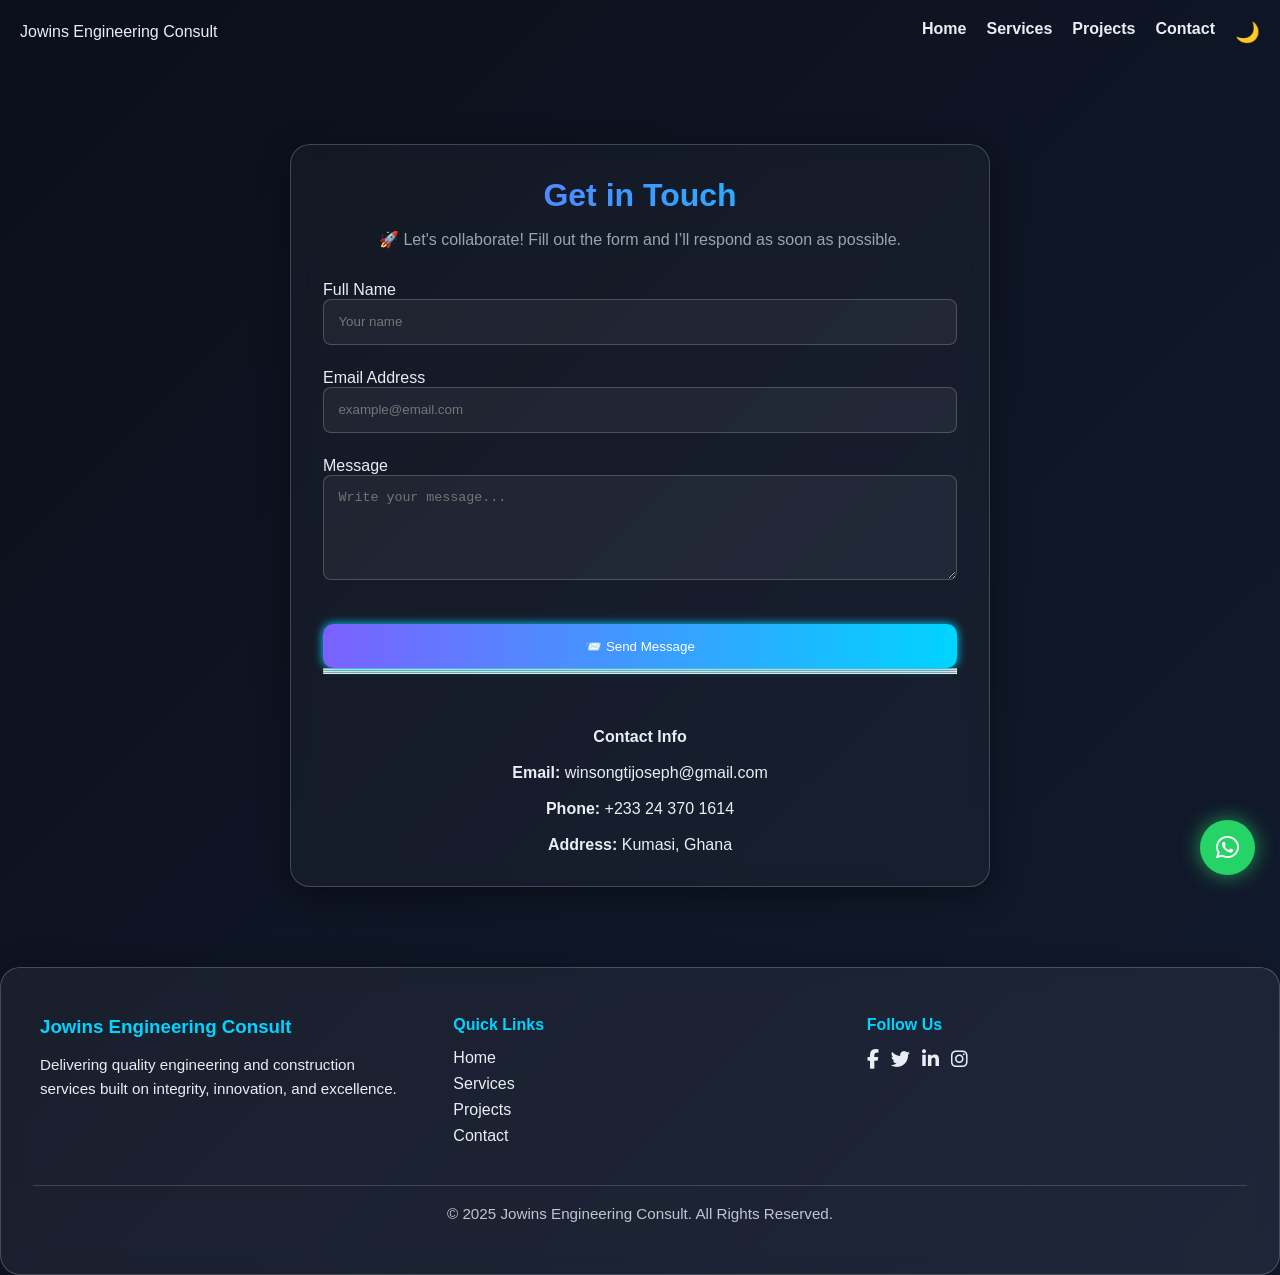
==== contact.html @ 6616478f "Initial commit - Jowins Engineering Consult site" ====
<!DOCTYPE html>
<html lang="en">
<head>
  <meta charset="UTF-8" />
  <meta name="viewport" content="width=device-width, initial-scale=1.0" />
  <title>Contact Us - Jowins Engineering Consult</title>
  <link rel="stylesheet" href="style.css" />
  <link
    rel="stylesheet"
    href="https://cdnjs.cloudflare.com/ajax/libs/font-awesome/6.6.0/css/all.min.css"
  />
</head>
<body>
  <!-- HEADER -->
  <header>
    <nav class="navbar">
      <div class="logo">Jowins Engineering Consult</div>
      <ul class="nav-links">
        <li><a href="index.html">Home</a></li>
        <li><a href="services.html">Services</a></li>
        <li><a href="projects.html">Projects</a></li>
        <li><a href="contact.html" class="active">Contact</a></li>
        <li><button id="theme-toggle">🌙</button></li>
      </ul>
      <div class="hamburger">&#9776;</div>
    </nav>
  </header>

  <!-- MAIN CONTENT -->
  <main class="container contact-page" data-aos="fade-up">
    <section class="contact-section glass" data-aos="zoom-in">
      <h1 class="accent">Get in Touch</h1>
      <p class="lead">
        🚀 Let's collaborate! Fill out the form and I’ll respond as soon as possible.
      </p>

      <form id="contact-form" class="contact-form">
        <div class="form-group">
          <label for="name">Full Name</label>
          <input id="name" name="from_name" placeholder="Your name" required />
        </div>

        <div class="form-group">
          <label for="email">Email Address</label>
          <input id="email" name="from_email" type="email" placeholder="example@email.com" required />
        </div>

        <div class="form-group">
          <label for="message">Message</label>
          <textarea id="message" name="message" rows="5" placeholder="Write your message..." required></textarea>
        </div>

        <button class="btn glow" type="submit">📨 Send Message</button>
      </form>



      <hr><hr><hr>
      <br><br><br>
      <div class="contact-info">
        <h4>Contact Info</h4>
        <br>
        <p><strong>Email:</strong> winsongtijoseph@gmail.com</p>
        <br>
        <p><strong>Phone:</strong> +233 24 370 1614</p>
        <br>
        <p><strong>Address:</strong> Kumasi, Ghana</p>
      </div>
    </section>
  </main>

  <!-- Floating WhatsApp Button -->
  <a href="https://wa.me/233555123456?text=Hello%20Jowins%20Engineering%20Consult!%20I%27d%20like%20to%20know%20more%20about%20your%20services."
     class="whatsapp-float" target="_blank" rel="noopener noreferrer" aria-label="Chat on WhatsApp">
    <i class="fab fa-whatsapp"></i>
  </a>

  <button id="scrollTopBtn">↑</button>

  <!-- FOOTER -->
  <footer class="footer glass">
    <div class="footer-container">
      <div class="footer-col">
        <h3>Jowins Engineering Consult</h3>
        <p>Delivering quality engineering and construction services built on integrity, innovation, and excellence.</p>
      </div>

      <div class="footer-col">
        <h4>Quick Links</h4>
        <ul>
          <li><a href="index.html">Home</a></li>
          <li><a href="services.html">Services</a></li>
          <li><a href="projects.html">Projects</a></li>
          <li><a href="contact.html">Contact</a></li>
        </ul>
      </div>

      <div class="footer-col">
        <h4>Follow Us</h4>
        <div class="social-icons">
          <a href="#"><i class="fab fa-facebook-f"></i></a>
          <a href="#"><i class="fab fa-twitter"></i></a>
          <a href="#"><i class="fab fa-linkedin-in"></i></a>
          <a href="#"><i class="fab fa-instagram"></i></a>
        </div>
      </div>
    </div>
    <div class="footer-bottom">
      <p>© 2025 Jowins Engineering Consult. All Rights Reserved.</p>
    </div>
  </footer>

  <script src="script.js"></script>
</body>
</html>
---- style.css ----
/* ========================
   Global Styles + Variables
======================== */
:root {
  --bg: #f2f2f2;
  --text: #1a1a1a;
  --accent: #ffb300;
  --glass-bg: rgba(255, 255, 255, 0.15);
  --glass-border: rgba(255, 255, 255, 0.3);
}

body.dark {
  --bg: #0d1117;
  --text: #f2f2f2;
  --glass-bg: rgba(255, 255, 255, 0.08);
  --glass-border: rgba(255, 255, 255, 0.15);
}

* {
  margin: 0;
  padding: 0;
  box-sizing: border-box;
}

body {
  font-family: "Poppins", sans-serif;
  background: var(--bg);
  color: var(--text);
  transition: background 0.6s ease, color 0.6s ease;
  overflow-x: hidden;
}

/* ========================
   Glassmorphism Utility
======================== */
.glass {
  -webkit-backdrop-filter: blur(12px);
  backdrop-filter: blur(12px);
  background: var(--glass-bg);
  border: 1px solid var(--glass-border);
  border-radius: 16px;
  box-shadow: 0 4px 20px rgba(0, 0, 0, 0.15);
}

/* ========================
   Navbar
======================== */
.navbar {
  display: flex;
  justify-content: space-between;
  align-items: center;
  padding: 20px;
  position: sticky;
  top: 0;
  z-index: 1000;
}

.nav-links {
  list-style: none;
  display: flex;
  gap: 20px;
}

.nav-links a {
  text-decoration: none;
  color: var(--text);
  font-weight: 600;
  transition: color 0.3s;
}

.nav-links a:hover,
.nav-links a.active {
  color: var(--accent);
}

.nav-links button {
  background: none;
  border: none;
  font-size: 20px;
  cursor: pointer;
  color: var(--text);
}

.hamburger {
  display: none;
  font-size: 28px;
  cursor: pointer;
}

/* ========================
   Hero Section
======================== */
.hero {
  height: 90vh;
  display: flex;
  flex-direction: column;
  justify-content: center;
  align-items: center;
  text-align: center;
  background: url("images/project1.jpg") center/cover no-repeat;
  color: #fff;
  animation: fade-bg 8s infinite alternate ease-in-out;
}

@keyframes fade-bg {
  from { background-position: center top; }
  to { background-position: center bottom; }
}

.btn {
  margin-top: 20px;
  padding: 12px 25px;
  background: var(--accent);
  color: #fff;
  border: none;
  border-radius: 25px;
  cursor: pointer;
  transition: transform 0.3s;
}

.btn:hover {
  transform: scale(1.1);
}

/* ========================
   Flex Section
======================== */
.flex-container {
  display: flex;
  flex-wrap: wrap;
  justify-content: center;
  padding: 60px 20px;
  gap: 20px;
}

.flex-item {
  flex: 1 1 300px;
  padding: 30px;
  text-align: center;
  transition: transform 0.4s ease;
}

.flex-item:hover {
  transform: translateY(-8px);
}

/* ========================
   Scroll Button
======================== */
#scrollTopBtn {
  position: fixed;
  bottom: 25px;
  right: 25px;
  background: var(--accent);
  color: white;
  border: none;
  border-radius: 50%;
  padding: 14px;
  font-size: 20px;
  cursor: pointer;
  display: none;
  box-shadow: 0 0 15px rgba(255, 179, 0, 0.6);
  transition: opacity 0.3s;
}

/* ========================
   Animations
======================== */
.fade-in {
  opacity: 0;
  transform: translateY(20px);
  animation: fadeInUp 1.5s forwards;
}
.delay-1 { animation-delay: 0.4s; }
.delay-2 { animation-delay: 0.8s; }

@keyframes fadeInUp {
  to { opacity: 1; transform: translateY(0); }
}

/* Scroll Reveal */
.reveal {
  opacity: 0;
  transform: translateY(60px);
  transition: all 1s ease;
}

.reveal.active {
  opacity: 1;
  transform: translateY(0);
}

/* ========================
   Responsive
======================== */
@media (max-width: 768px) {
  .nav-links {
    display: none;
    position: absolute;
    top: 70px;
    right: 0;
    flex-direction: column;
    width: 200px;
    background: var(--glass-bg);
    border-radius: 10px;
    text-align: center;
    padding: 20px;
  }

  .nav-links.active {
    display: flex;
  }

  .hamburger {
    display: block;
  }
}
/* ========================
   Footer Section
======================== */
.footer {
  padding: 60px 20px 20px;
  color: var(--text);
  margin-top: 60px;
}

.footer-container {
  display: flex;
  flex-wrap: wrap;
  justify-content: space-between;
  gap: 40px;
  max-width: 1200px;
  margin: auto;
}

.footer-col {
  flex: 1 1 220px;
}

.footer h3, .footer h4 {
  color: var(--accent);
  margin-bottom: 15px;
}

.footer p {
  font-size: 0.95rem;
  line-height: 1.6;
}

.footer ul {
  list-style: none;
  padding: 0;
}

.footer ul li {
  margin: 8px 0;
}

.footer ul li a {
  color: var(--text);
  text-decoration: none;
  transition: color 0.3s;
}

.footer ul li a:hover {
  color: var(--accent);
}

/* Social Icons */
.social-icons {
  display: flex;
  gap: 12px;
  margin-top: 10px;
}

.social-icons a {
  color: var(--text);
  font-size: 1.2rem;
  transition: all 0.3s ease;
}

.social-icons a:hover {
  color: var(--accent);
  transform: scale(1.2);
  text-shadow: 0 0 8px var(--accent);
}

/* Footer Bottom */
.footer-bottom {
  text-align: center;
  padding-top: 20px;
  border-top: 1px solid var(--glass-border);
  margin-top: 40px;
  font-size: 0.9rem;
  opacity: 0.8;
}

/* Responsive Footer */
@media (max-width: 768px) {
  .footer-container {
    flex-direction: column;
    text-align: center;
  }

  .social-icons {
    justify-content: center;
  }
}
/* ========================
   Floating WhatsApp Button
======================== */
.whatsapp-float {
  position: fixed;
  bottom: 90px;
  right: 25px;
  background: #25d366;
  color: white;
  font-size: 28px;
  width: 55px;
  height: 55px;
  border-radius: 50%;
  display: flex;
  align-items: center;
  justify-content: center;
  text-decoration: none;
  box-shadow: 0 0 20px rgba(37, 211, 102, 0.7);
  transition: transform 0.3s ease, box-shadow 0.3s ease;
  z-index: 999;
}

.whatsapp-float:hover {
  transform: scale(1.15);
  box-shadow: 0 0 25px rgba(37, 211, 102, 1);
}
.hero {
  height: 100vh;
  background: url('images/hero.jpg') center/cover no-repeat;
  display: flex;
  justify-content: center;
  align-items: center;
  text-align: center;
  position: relative;
  color: white;
}

.hero::after {
  content: "";
  position: absolute;
  top: 0;
  left: 0;
  width: 100%;
  height: 100%;
  background: rgba(0, 0, 0, 0.55);
  z-index: 1;
}

.hero-content {
  position: relative;
  z-index: 2;
  max-width: 700px;
}

.hero h1 {
  font-size: 2.8rem;
  margin-bottom: 15px;
}

.hero p {
  font-size: 1.2rem;
  margin-bottom: 25px;
}

.btn {
  background: var(--accent);
  color: #fff;
  padding: 12px 25px;
  border-radius: 30px;
  text-decoration: none;
  transition: all 0.3s ease;
}

.btn:hover {
  background: #fff;
  color: var(--accent);
  box-shadow: 0 0 10px var(--accent);
}

/* =========================
   Parallax Scroll Animation
========================= */

.parallax {
  position: relative;
  background-attachment: fixed;
  background-position: center;
  background-repeat: no-repeat;
  background-size: cover;
  min-height: 70vh;
  display: flex;
  justify-content: center;
  align-items: center;
  text-align: center;
  color: white;
  overflow: hidden;
}

.parallax::after {
  content: "";
  position: absolute;
  top: 0; left: 0;
  width: 100%; height: 100%;
  background: rgba(0, 0, 0, 0.55);
  z-index: 1;
}

.parallax h2, .parallax p {
  position: relative;
  z-index: 2;
  max-width: 700px;
  padding: 20px;
}

.parallax h2 {
  font-size: 2.5rem;
  margin-bottom: 10px;
  color: var(--accent);
}

.parallax p {
  font-size: 1.1rem;
  line-height: 1.6;
}

/* Responsive Parallax */
@media (max-width: 768px) {
  .parallax {
    background-attachment: scroll;
  }
}
/* ========================
   Animated Stats Section
======================== */
.stats {
  display: flex;
  justify-content: center;
  flex-wrap: wrap;
  gap: 50px;
  padding: 80px 20px;
  text-align: center;
  background: var(--glass);
  -webkit-backdrop-filter: blur(12px);
  backdrop-filter: blur(12px);
  border-top: 1px solid var(--glass-border);
}

.stat {
  flex: 1 1 200px;
}

.count {
  font-size: 3rem;
  color: var(--accent);
  margin-bottom: 10px;
}
html {
  transition: background-color 0.6s ease, color 0.6s ease;
}

.navbar, .footer, .project-card, .hero, .stats {
  transition: background-color 0.6s ease, box-shadow 0.6s ease, color 0.6s ease;
}
.hero-video {
  position: relative;
  height: 100vh;
  overflow: hidden;
  display: flex;
  justify-content: center;
  align-items: center;
}

.hero-bg {
  position: absolute;
  top: 0;
  left: 0;
  width: 100%;
  height: 100%;
  object-fit: cover;
  filter: brightness(0.5);
}

.hero-video .hero-content {
  position: relative;
  color: white;
  text-align: center;
  z-index: 2;
}

.quote-btn {
  position: fixed;
  bottom: 25px;
  left: 25px;
  background: var(--accent);
  color: white;
  padding: 12px 25px;
  border-radius: 30px;
  text-decoration: none;
  box-shadow: 0 0 15px rgba(255,255,255,0.2);
  transition: transform 0.3s ease;
  z-index: 999;
}
.quote-btn:hover {
  transform: scale(1.1);
  box-shadow: 0 0 25px var(--accent);
}
/* =========================
   Testimonials Section
========================= */
.testimonials {
  padding: 100px 20px;
  text-align: center;
  position: relative;
  overflow: hidden;
  background: var(--glass);
  -webkit-backdrop-filter: blur(10px);
  backdrop-filter: blur(10px);
}

.testimonials h2 {
  color: var(--accent);
  margin-bottom: 50px;
  font-size: 2.2rem;
}

.testimonial-slider {
  position: relative;
  width: 100%;
  max-width: 900px;
  margin: auto;
}

.testimonial-card {
  display: none;
  background: rgba(255, 255, 255, 0.05);
  border-radius: 20px;
  padding: 40px;
  box-shadow: 0 0 20px rgba(0,0,0,0.3);
  transition: all 0.6s ease-in-out;
  transform: translateY(30px);
  opacity: 0;
}

.testimonial-card.active {
  display: block;
  transform: translateY(0);
  opacity: 1;
}

.testimonial-card p {
  font-size: 1.1rem;
  line-height: 1.7;
  margin-bottom: 20px;
}

.testimonial-card h4 {
  color: var(--accent);
  margin-bottom: 10px;
}

.stars {
  color: gold;
  font-size: 1.3rem;
}

/* Fade animation */
@keyframes fadeInUp {
  from { opacity: 0; transform: translateY(30px); }
  to { opacity: 1; transform: translateY(0); }
}

.testimonial-card.active {
  animation: fadeInUp 0.8s ease forwards;
}

/* Responsive */
@media (max-width: 768px) {
  .testimonial-card {
    padding: 25px;
  }
}
.testimonials::before {
  content: "";
  position: absolute;
  top: -100px;
  left: -100px;
  width: 250px;
  height: 250px;
  background: var(--accent);
  border-radius: 50%;
  filter: blur(100px);
  opacity: 0.15;
  animation: floatGlow 6s ease-in-out infinite alternate;
}

@keyframes floatGlow {
  0% { transform: translate(0,0); }
  100% { transform: translate(50px, 30px); }
}
/* =========================
   Gallery Page
========================= */
.page-banner {
  text-align: center;
  padding: 120px 20px 60px;
  background: url('images/service1.jpg') center/cover no-repeat;
  color: white;
  position: relative;
}

.page-banner::after {
  content: "";
  position: absolute;
  top: 0; left: 0; width: 100%; height: 100%;
  background: rgba(0,0,0,0.5);
  z-index: 1;
}

.page-banner h1, .page-banner p {
  position: relative;
  z-index: 2;
}

/* Filter Buttons */
.gallery-filters {
  text-align: center;
  padding: 20px;
}

.filter-btn {
  background: var(--glass);
  border: 1px solid var(--accent);
  color: var(--accent);
  padding: 8px 18px;
  margin: 5px;
  border-radius: 20px;
  cursor: pointer;
  transition: all 0.3s;
}

.filter-btn.active, .filter-btn:hover {
  background: var(--accent);
  color: #fff;
}

/* Gallery Grid */
.gallery-grid {
  display: grid;
  grid-template-columns: repeat(auto-fit, minmax(280px, 1fr));
  gap: 20px;
  padding: 40px;
}

.gallery-item {
  position: relative;
  overflow: hidden;
  border-radius: 20px;
  cursor: pointer;
  box-shadow: 0 0 15px rgba(0,0,0,0.2);
  transition: transform 0.3s ease;
}

.gallery-item:hover {
  transform: scale(1.05);
}

.gallery-item img {
  width: 100%;
  height: 100%;
  object-fit: cover;
}

/* Lightbox */
#lightbox {
  position: fixed;
  top: 0; left: 0;
  width: 100%;
  height: 100%;
  background: rgba(0,0,0,0.9);
  display: none;
  justify-content: center;
  align-items: center;
  z-index: 9999;
}

#lightbox img {
  max-width: 90%;
  max-height: 80%;
  border-radius: 10px;
  box-shadow: 0 0 20px rgba(255,255,255,0.3);
}

.close-lightbox {
  position: absolute;
  top: 20px;
  right: 40px;
  font-size: 2rem;
  color: white;
  cursor: pointer;
}
.hero-section {
  position: relative;
  height: 100vh;
  overflow: hidden;
  display: flex;
  justify-content: center;
  align-items: center;
  color: white;
  text-align: center;
}

.background-video {
  position: absolute;
  top: 0;
  left: 0;
  width: 100%;
  height: 100%;
  object-fit: cover;
  z-index: -1;
  filter: brightness(60%);
}

.hero-content {
  z-index: 2;
  animation: fadeInUp 2s ease-in-out;
}

@keyframes fadeInUp {
  from { opacity: 0; transform: translateY(40px); }
  to { opacity: 1; transform: translateY(0); }
}
#about-video {
  text-align: center;
  padding: 50px 20px;
}

.responsive-video {
  width: 90%;
  max-width: 800px;
  border-radius: 20px;
  box-shadow: 0 5px 20px rgba(0,0,0,0.3);
}
/* Video Section Styling */
#about-video {
  position: relative;
  width: 100%;
  padding: 100px 20px;
  text-align: center;
  color: #fff;
  background: linear-gradient(to bottom right, rgba(10, 10, 10, 0.9), rgba(40, 40, 40, 0.9)),
              url("images/construction-bg.jpg") center/cover no-repeat;
  overflow: hidden;
}

#about-video .video-overlay {
  position: absolute;
  top: 0;
  left: 0;
  width: 100%;
  height: 100%;
  background: radial-gradient(rgba(255, 215, 0, 0.15), rgba(0, 0, 0, 0.85));
  z-index: 1;
}

#about-video .video-content {
  position: relative;
  z-index: 2;
  max-width: 900px;
  margin: 0 auto;
}

#about-video h2 {
  font-size: 2.5rem;
  margin-bottom: 15px;
  font-weight: 700;
  letter-spacing: 1px;
  text-transform: uppercase;
}

#about-video p {
  font-size: 1.2rem;
  margin-bottom: 30px;
  color: #ddd;
}

.responsive-video {
  width: 100%;
  max-width: 800px;
  border-radius: 20px;
  box-shadow: 0 5px 25px rgba(255, 215, 0, 0.4);
  border: 2px solid rgba(255, 215, 0, 0.6);
  transition: transform 0.3s ease, box-shadow 0.3s ease;
}

.responsive-video:hover {
  transform: scale(1.02);
  box-shadow: 0 8px 40px rgba(255, 215, 0, 0.6);
}

/* Responsive adjustments */
@media (max-width: 768px) {
  #about-video h2 {
    font-size: 1.8rem;
  }
  #about-video p {
    font-size: 1rem;
  }
}
/* Fade-in Animation */
.fade-section {
  opacity: 0;
  transform: translateY(60px);
  transition: opacity 1.2s ease-out, transform 1.2s ease-out;
}

.fade-section.visible {
  opacity: 1;
  transform: translateY(0);
}
/* --- Video Section Styling --- */
#about-video {
  position: relative;
  width: 100%;
  padding: 120px 20px;
  text-align: center;
  color: #fff;
  overflow: hidden;
}

#about-video .video-overlay {
  position: absolute;
  top: 0;
  left: 0;
  width: 100%;
  height: 100%;
  background: radial-gradient(rgba(255, 215, 0, 0.15), rgba(0, 0, 0, 0.85));
  z-index: 1;
}

#about-video .video-content {
  position: relative;
  z-index: 2;
  max-width: 900px;
  margin: 0 auto;
}

#about-video h2 {
  font-size: 2.5rem;
  margin-bottom: 15px;
  font-weight: 700;
  letter-spacing: 1px;
  text-transform: uppercase;
}

#about-video p {
  font-size: 1.2rem;
  margin-bottom: 30px;
  color: #ddd;
}

.responsive-video {
  width: 100%;
  max-width: 800px;
  border-radius: 20px;
  box-shadow: 0 5px 25px rgba(255, 215, 0, 0.4);
  border: 2px solid rgba(255, 215, 0, 0.6);
  transition: transform 0.3s ease, box-shadow 0.3s ease;
}

.responsive-video:hover {
  transform: scale(1.02);
  box-shadow: 0 8px 40px rgba(255, 215, 0, 0.6);
}

/* --- Parallax Background --- */
.parallax-bg {
  background: linear-gradient(to bottom right, rgba(10, 10, 10, 0.85), rgba(40, 40, 40, 0.85)),
              url("images/construction-bg.jpg") center/cover no-repeat fixed;
  background-attachment: fixed;
  background-position: center;
  background-size: cover;
  will-change: background-position;
}

/* --- Fade Animation --- */
.fade-section {
  opacity: 0;
  transform: translateY(60px);
  transition: opacity 1.2s ease-out, transform 1.2s ease-out;
}

.fade-section.visible {
  opacity: 1;
  transform: translateY(0);
}

/* --- Responsive --- */
@media (max-width: 768px) {
  #about-video h2 {
    font-size: 1.8rem;
  }
  #about-video p {
    font-size: 1rem;
  }
  .parallax-bg {
    background-attachment: scroll; /* smoother on mobile */
  }
}
/* --- Video Section Base --- */
#about-video {
  position: relative;
  width: 100%;
  padding: 120px 20px;
  text-align: center;
  color: #fff;
  overflow: hidden;
}

#about-video .video-overlay {
  position: absolute;
  top: 0;
  left: 0;
  width: 100%;
  height: 100%;
  background: radial-gradient(rgba(255, 215, 0, 0.1), rgba(0, 0, 0, 0.9));
  z-index: 1;
}

#about-video .video-content {
  position: relative;
  z-index: 2;
  max-width: 900px;
  margin: 0 auto;
}

#about-video h2 {
  font-size: 2.5rem;
  margin-bottom: 15px;
  font-weight: 700;
  text-transform: uppercase;
}

#about-video p {
  font-size: 1.2rem;
  margin-bottom: 30px;
  color: #ddd;
}

/* --- Parallax Background --- */
.parallax-bg {
  background: linear-gradient(to bottom right, rgba(10, 10, 10, 0.85), rgba(40, 40, 40, 0.85)),
              url("images/construction-bg.jpg") center/cover no-repeat fixed;
  background-attachment: fixed;
  background-position: center;
  background-size: cover;
  will-change: background-position;
}

/* --- Video Player Styles --- */
.video-wrapper {
  position: relative;
  display: inline-block;
  width: 100%;
  max-width: 800px;
  border-radius: 20px;
  overflow: hidden;
  box-shadow: 0 5px 25px rgba(255, 215, 0, 0.3);
  border: 2px solid rgba(255, 215, 0, 0.6);
}

#projectVideo {
  width: 100%;
  height: auto;
  border-radius: 20px;
  display: block;
  transition: filter 0.3s ease;
}

.video-wrapper:hover #projectVideo {
  filter: brightness(1.1);
}

/* --- Play/Pause Button --- */
.video-btn {
  position: absolute;
  bottom: 20px;
  right: 20px;
  background: rgba(0,0,0,0.6);
  color: gold;
  border: 2px solid gold;
  border-radius: 50%;
  font-size: 1.5rem;
  width: 55px;
  height: 55px;
  cursor: pointer;
  transition: all 0.3s ease;
  z-index: 3;
}

.video-btn:hover {
  background: gold;
  color: black;
  transform: scale(1.1);
}

/* --- Fade Animation --- */
.fade-section {
  opacity: 0;
  transform: translateY(60px);
  transition: opacity 1.2s ease-out, transform 1.2s ease-out;
}

.fade-section.visible {
  opacity: 1;
  transform: translateY(0);
}

/* --- Responsive --- */
@media (max-width: 768px) {
  #about-video h2 {
    font-size: 1.8rem;
  }
  #about-video p {
    font-size: 1rem;
  }
  .parallax-bg {
    background-attachment: scroll;
  }
  .video-btn {
    bottom: 15px;
    right: 15px;
    width: 45px;
    height: 45px;
    font-size: 1.2rem;
  }
}
/* ===== Projects Section ===== */
.projects-section {
  padding: 100px 40px;
  background: linear-gradient(to bottom right, rgba(10, 10, 10, 0.9), rgba(40, 40, 40, 0.9));
  color: #fff;
  text-align: center;
  overflow: hidden;
}

.section-title {
  font-size: 2.5rem;
  text-transform: uppercase;
  font-weight: 700;
  margin-bottom: 15px;
  color: gold;
}

.section-subtitle {
  font-size: 1.2rem;
  color: #ddd;
  margin-bottom: 60px;
}

.projects-grid {
  display: grid;
  grid-template-columns: repeat(auto-fit, minmax(280px, 1fr));
  gap: 30px;
  justify-content: center;
}

.project-card {
  position: relative;
  height: 350px;
  background-size: cover;
  background-position: center;
  border-radius: 20px;
  box-shadow: 0 5px 25px rgba(255, 215, 0, 0.3);
  overflow: hidden;
  transition: transform 0.4s ease, box-shadow 0.4s ease;
  cursor: pointer;
}

.project-card::before {
  content: "";
  position: absolute;
  inset: 0;
  background: rgba(0, 0, 0, 0.6);
  transition: background 0.4s ease;
}

.project-card:hover {
  transform: scale(1.05);
  box-shadow: 0 8px 40px rgba(255, 215, 0, 0.6);
}

.project-card:hover::before {
  background: rgba(0, 0, 0, 0.2);
}

.project-info {
  position: absolute;
  bottom: 20px;
  left: 20px;
  right: 20px;
  text-align: left;
  z-index: 2;
  color: #fff;
}

.project-info h3 {
  font-size: 1.3rem;
  font-weight: 700;
  color: gold;
  margin-bottom: 8px;
}

.project-info p {
  font-size: 0.95rem;
  color: #ddd;
}

/* Fade effect for section */
.fade-section {
  opacity: 0;
  transform: translateY(60px);
  transition: opacity 1.2s ease-out, transform 1.2s ease-out;
}

.fade-section.visible {
  opacity: 1;
  transform: translateY(0);
}

/* Responsive */
@media (max-width: 768px) {
  .section-title {
    font-size: 1.8rem;
  }
  .section-subtitle {
    font-size: 1rem;
  }
}

/* ===== Flex Services Section ===== */
.flex-container {
  display: flex;
  flex-wrap: wrap;
  justify-content: center;
  align-items: stretch;
  gap: 25px;
  padding: 80px 40px;
  background: linear-gradient(145deg, #0a0a0a, #1a1a1a);
}

.flex-item {
  position: relative;
  flex: 1 1 300px;
  min-height: 250px;
  border-radius: 20px;
  overflow: hidden;
  background-size: cover;
  background-position: center;
  display: flex;
  flex-direction: column;
  justify-content: flex-end;
  color: #fff;
  text-align: left;
  padding: 30px;
  box-shadow: 0 5px 25px rgba(255, 215, 0, 0.2);
  transition: transform 0.4s ease, box-shadow 0.4s ease;
}

.flex-item:hover {
  transform: scale(1.04);
  box-shadow: 0 10px 40px rgba(255, 215, 0, 0.4);
}

.flex-item .overlay {
  position: absolute;
  inset: 0;
  background: rgba(0, 0, 0, 0.5);
  -webkit-backdrop-filter: blur(2px);
  backdrop-filter: blur(2px);
  transition: background 0.4s ease;
  z-index: 1;
}

.flex-item:hover .overlay {
  background: rgba(0, 0, 0, 0.25);
}

.flex-item h2,
.flex-item p {
  position: relative;
  z-index: 2;
}

.flex-item h2 {
  font-size: 1.5rem;
  color: gold;
  margin-bottom: 10px;
  font-weight: 700;
}

.flex-item p {
  font-size: 1rem;
  color: #ddd;
}

/* Responsive */
@media (max-width: 768px) {
  .flex-container {
    padding: 60px 20px;
  }

  .flex-item {
    min-height: 220px;
  }

  .flex-item h2 {
    font-size: 1.3rem;
  }

  .flex-item p {
    font-size: 0.9rem;
  }
}
/* ========== Contact Page ========== */
:root {
  --bg: #0b0f1a;
  --card: rgba(255, 255, 255, 0.07);
  --text: #e9eef5;
  --accent: linear-gradient(90deg, #7b61ff, #00d4ff);
  --glass: rgba(255, 255, 255, 0.03);
  --glass-border: rgba(255, 255, 255, 0.2);
  --transition: all 0.3s ease;
}

body {
  background: var(--bg-gradient, linear-gradient(135deg, #0b0f1a 0%, #121b2f 100%));
  color: var(--text);
  font-family: "Poppins", sans-serif;
  transition: background 0.4s ease, color 0.4s ease;
  overflow-x: hidden;
}

/* Glass effect container */
.glass {
  background: var(--glass);
  -webkit-backdrop-filter: blur(10px);
  backdrop-filter: blur(10px);
  border: 1px solid var(--glass-border);
  border-radius: 20px;
  box-shadow: 0 8px 32px rgba(0, 0, 0, 0.4);
  padding: 2rem;
  transition: var(--transition);
}

/* Contact Section */
.contact-section {
  max-width: 700px;
  margin: 80px auto;
  text-align: center;
}

.contact-section h1 {
  background: var(--accent);
  -webkit-background-clip: text;
  -webkit-text-fill-color: transparent;
  font-size: 2rem;
  margin-bottom: 1rem;
}

.contact-section .lead {
  color: var(--muted, #9aa4b2);
  margin-bottom: 2rem;
}

.contact-form {
  display: flex;
  flex-direction: column;
  gap: 1.5rem;
}

.contact-form .form-group {
  display: flex;
  flex-direction: column;
  text-align: left;
}

.contact-form input,
.contact-form textarea {
  padding: 0.9rem;
  border-radius: 8px;
  border: 1px solid var(--glass-border);
  background: rgba(255, 255, 255, 0.05);
  color: var(--text);
  outline: none;
  transition: var(--transition);
}

.contact-form input:focus,
.contact-form textarea:focus {
  border-color: #00d4ff;
  box-shadow: 0 0 10px rgba(0, 212, 255, 0.4);
}

/* Buttons */
.btn.glow {
  background: var(--accent);
  color: white;
  border: none;
  padding: 0.9rem 1.5rem;
  border-radius: 10px;
  cursor: pointer;
  box-shadow: 0 0 10px var(--glow, #00d4ff);
  transition: 0.3s ease;
}

.btn.glow:hover {
  transform: scale(1.05);
  box-shadow: 0 0 25px var(--glow, #00d4ff);
}

/* WhatsApp Floating Button */
.whatsapp-float {
  position: fixed;
  width: 55px;
  height: 55px;
  bottom: 25px;
  right: 25px;
  background: #25d366;
  color: #fff;
  border-radius: 50%;
  text-align: center;
  font-size: 26px;
  line-height: 55px;
  z-index: 1000;
  transition: 0.3s;
}

.whatsapp-float:hover {
  transform: scale(1.1);
  background: #20ba5a;
}

/* Scroll to top button */
#scrollTopBtn {
  position: fixed;
  bottom: 25px;
  left: 25px;
  background: var(--accent);
  border: none;
  color: white;
  padding: 10px 15px;
  border-radius: 50%;
  cursor: pointer;
  display: none;
  box-shadow: 0 0 10px rgba(0, 212, 255, 0.6);
}

/* Footer */
.footer {
  background: rgba(255, 255, 255, 0.05);
  color: var(--text);
  padding: 3rem 2rem;
  text-align: left;
  border-top: 1px solid var(--glass-border);
}
.footer h3, .footer h4 {
  color: #00d4ff;
}
.footer a {
  color: var(--text);
  text-decoration: none;
}
.footer a:hover {
  color: #00d4ff;
}
.footer-bottom {
  text-align: center;
  margin-top: 2rem;
  border-top: 1px solid var(--glass-border);
  padding-top: 1rem;
  font-size: 0.9rem;
}
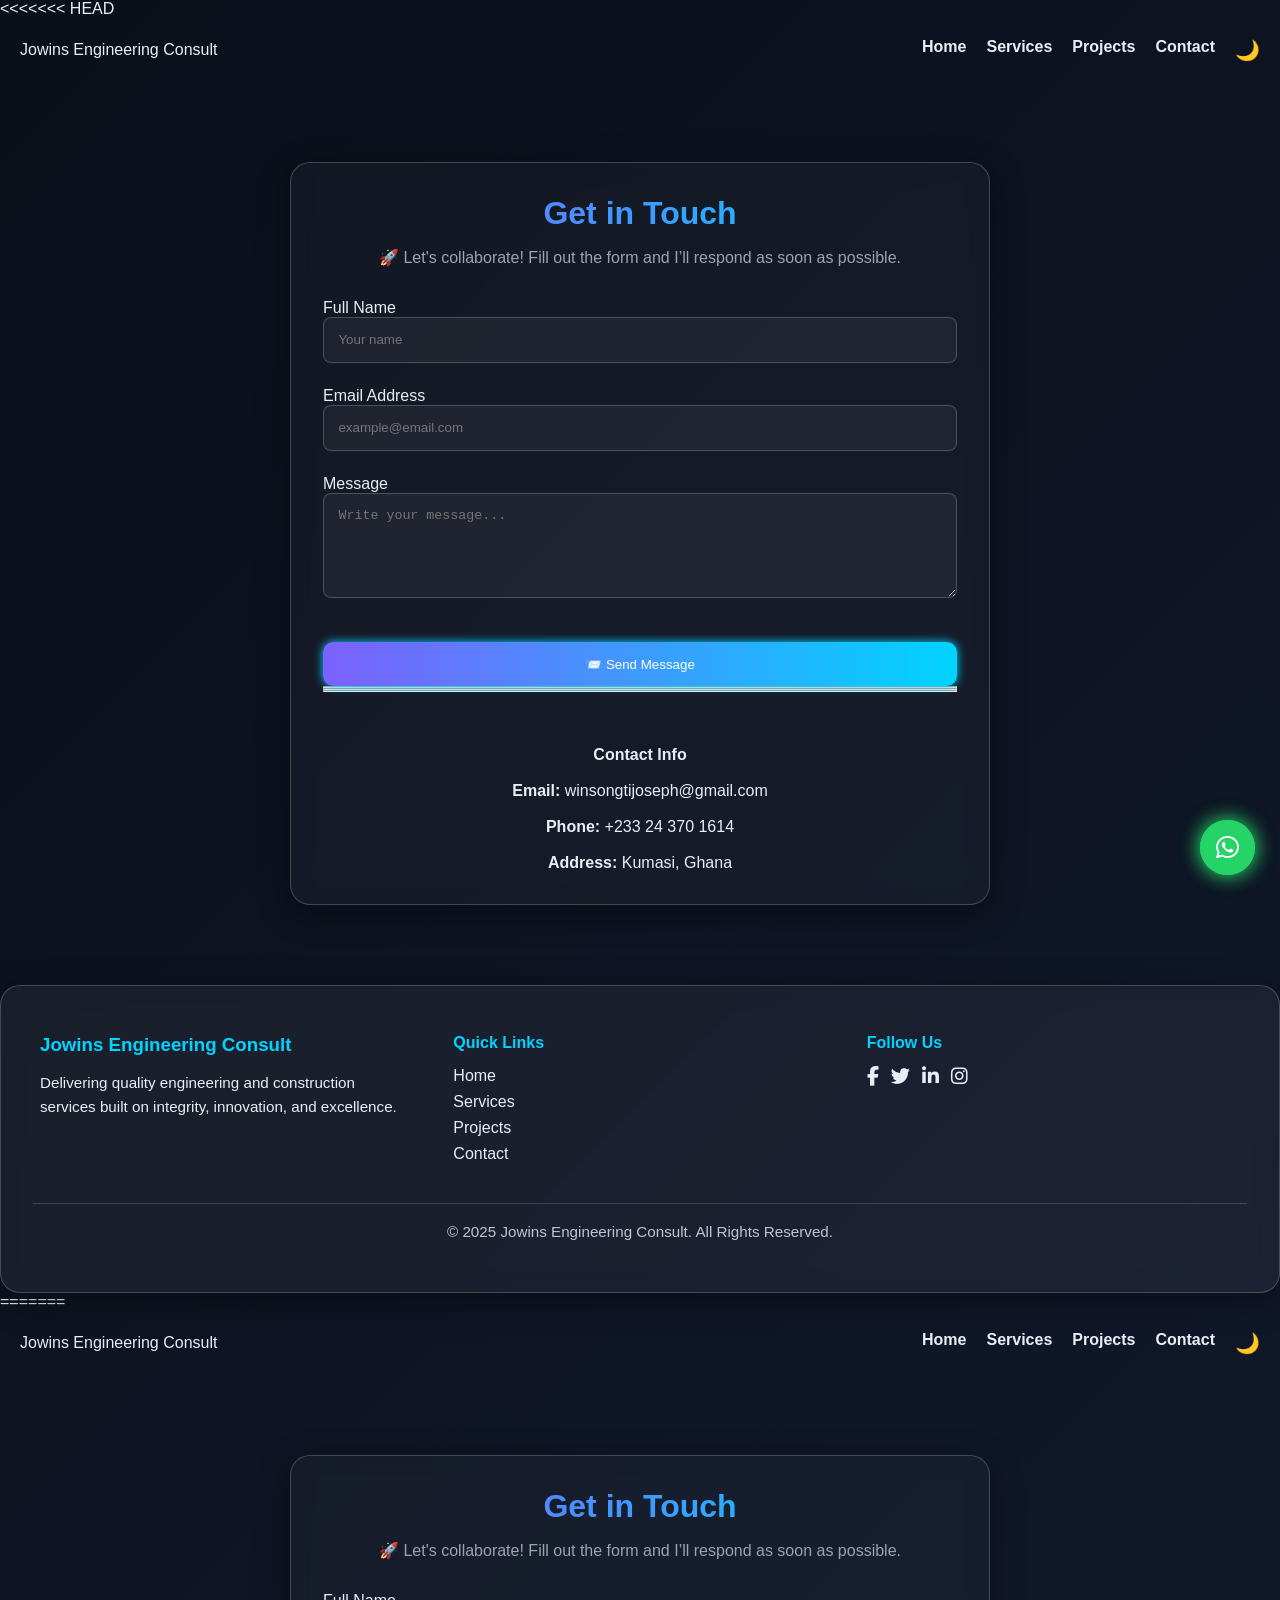
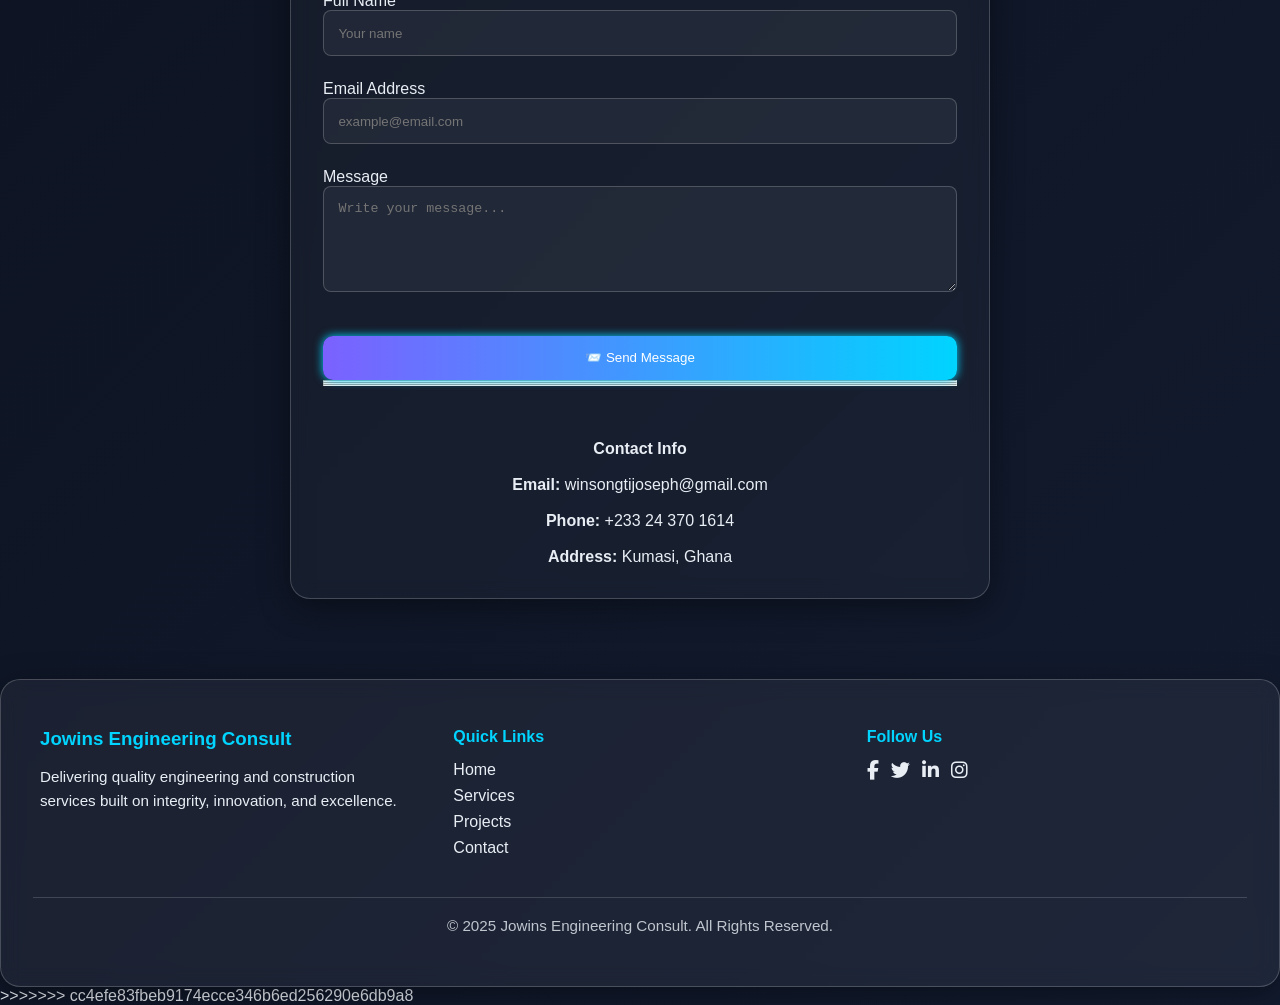
==== commit 550fe831: "Merged remote changes with local project" ====
--- a/contact.html
+++ b/contact.html
@@ -1,3 +1,4 @@
+<<<<<<< HEAD
 <!DOCTYPE html>
 <html lang="en">
 <head>
@@ -113,3 +114,120 @@
   <script src="script.js"></script>
 </body>
 </html>
+=======
+<!DOCTYPE html>
+<html lang="en">
+<head>
+  <meta charset="UTF-8" />
+  <meta name="viewport" content="width=device-width, initial-scale=1.0" />
+  <title>Contact Us - Jowins Engineering Consult</title>
+  <link rel="stylesheet" href="style.css" />
+  <link
+    rel="stylesheet"
+    href="https://cdnjs.cloudflare.com/ajax/libs/font-awesome/6.6.0/css/all.min.css"
+  />
+</head>
+<body>
+  <!-- HEADER -->
+  <header>
+    <nav class="navbar">
+      <div class="logo">Jowins Engineering Consult</div>
+      <ul class="nav-links">
+        <li><a href="index.html">Home</a></li>
+        <li><a href="services.html">Services</a></li>
+        <li><a href="projects.html">Projects</a></li>
+        <li><a href="contact.html" class="active">Contact</a></li>
+        <li><button id="theme-toggle">🌙</button></li>
+      </ul>
+      <div class="hamburger">&#9776;</div>
+    </nav>
+  </header>
+
+  <!-- MAIN CONTENT -->
+  <main class="container contact-page" data-aos="fade-up">
+    <section class="contact-section glass" data-aos="zoom-in">
+      <h1 class="accent">Get in Touch</h1>
+      <p class="lead">
+        🚀 Let's collaborate! Fill out the form and I’ll respond as soon as possible.
+      </p>
+
+      <form id="contact-form" class="contact-form">
+        <div class="form-group">
+          <label for="name">Full Name</label>
+          <input id="name" name="from_name" placeholder="Your name" required />
+        </div>
+
+        <div class="form-group">
+          <label for="email">Email Address</label>
+          <input id="email" name="from_email" type="email" placeholder="example@email.com" required />
+        </div>
+
+        <div class="form-group">
+          <label for="message">Message</label>
+          <textarea id="message" name="message" rows="5" placeholder="Write your message..." required></textarea>
+        </div>
+
+        <button class="btn glow" type="submit">📨 Send Message</button>
+      </form>
+
+
+
+      <hr><hr><hr>
+      <br><br><br>
+      <div class="contact-info">
+        <h4>Contact Info</h4>
+        <br>
+        <p><strong>Email:</strong> winsongtijoseph@gmail.com</p>
+        <br>
+        <p><strong>Phone:</strong> +233 24 370 1614</p>
+        <br>
+        <p><strong>Address:</strong> Kumasi, Ghana</p>
+      </div>
+    </section>
+  </main>
+
+  <!-- Floating WhatsApp Button -->
+  <a href="https://wa.me/233555123456?text=Hello%20Jowins%20Engineering%20Consult!%20I%27d%20like%20to%20know%20more%20about%20your%20services."
+     class="whatsapp-float" target="_blank" rel="noopener noreferrer" aria-label="Chat on WhatsApp">
+    <i class="fab fa-whatsapp"></i>
+  </a>
+
+  <button id="scrollTopBtn">↑</button>
+
+  <!-- FOOTER -->
+  <footer class="footer glass">
+    <div class="footer-container">
+      <div class="footer-col">
+        <h3>Jowins Engineering Consult</h3>
+        <p>Delivering quality engineering and construction services built on integrity, innovation, and excellence.</p>
+      </div>
+
+      <div class="footer-col">
+        <h4>Quick Links</h4>
+        <ul>
+          <li><a href="index.html">Home</a></li>
+          <li><a href="services.html">Services</a></li>
+          <li><a href="projects.html">Projects</a></li>
+          <li><a href="contact.html">Contact</a></li>
+        </ul>
+      </div>
+
+      <div class="footer-col">
+        <h4>Follow Us</h4>
+        <div class="social-icons">
+          <a href="#"><i class="fab fa-facebook-f"></i></a>
+          <a href="#"><i class="fab fa-twitter"></i></a>
+          <a href="#"><i class="fab fa-linkedin-in"></i></a>
+          <a href="#"><i class="fab fa-instagram"></i></a>
+        </div>
+      </div>
+    </div>
+    <div class="footer-bottom">
+      <p>© 2025 Jowins Engineering Consult. All Rights Reserved.</p>
+    </div>
+  </footer>
+
+  <script src="script.js"></script>
+</body>
+</html>
+>>>>>>> cc4efe83fbeb9174ecce346b6ed256290e6db9a8
--- a/style.css
+++ b/style.css
@@ -1,3 +1,4 @@
+<<<<<<< HEAD
 /* ========================
    Global Styles + Variables
 ======================== */
@@ -1388,3 +1389,1395 @@
   padding-top: 1rem;
   font-size: 0.9rem;
 }
+=======
+/* ========================
+   Global Styles + Variables
+======================== */
+:root {
+  --bg: #f2f2f2;
+  --text: #1a1a1a;
+  --accent: #ffb300;
+  --glass-bg: rgba(255, 255, 255, 0.15);
+  --glass-border: rgba(255, 255, 255, 0.3);
+}
+
+body.dark {
+  --bg: #0d1117;
+  --text: #f2f2f2;
+  --glass-bg: rgba(255, 255, 255, 0.08);
+  --glass-border: rgba(255, 255, 255, 0.15);
+}
+
+* {
+  margin: 0;
+  padding: 0;
+  box-sizing: border-box;
+}
+
+body {
+  font-family: "Poppins", sans-serif;
+  background: var(--bg);
+  color: var(--text);
+  transition: background 0.6s ease, color 0.6s ease;
+  overflow-x: hidden;
+}
+
+/* ========================
+   Glassmorphism Utility
+======================== */
+.glass {
+  -webkit-backdrop-filter: blur(12px);
+  backdrop-filter: blur(12px);
+  background: var(--glass-bg);
+  border: 1px solid var(--glass-border);
+  border-radius: 16px;
+  box-shadow: 0 4px 20px rgba(0, 0, 0, 0.15);
+}
+
+/* ========================
+   Navbar
+======================== */
+.navbar {
+  display: flex;
+  justify-content: space-between;
+  align-items: center;
+  padding: 20px;
+  position: sticky;
+  top: 0;
+  z-index: 1000;
+}
+
+.nav-links {
+  list-style: none;
+  display: flex;
+  gap: 20px;
+}
+
+.nav-links a {
+  text-decoration: none;
+  color: var(--text);
+  font-weight: 600;
+  transition: color 0.3s;
+}
+
+.nav-links a:hover,
+.nav-links a.active {
+  color: var(--accent);
+}
+
+.nav-links button {
+  background: none;
+  border: none;
+  font-size: 20px;
+  cursor: pointer;
+  color: var(--text);
+}
+
+.hamburger {
+  display: none;
+  font-size: 28px;
+  cursor: pointer;
+}
+
+/* ========================
+   Hero Section
+======================== */
+.hero {
+  height: 90vh;
+  display: flex;
+  flex-direction: column;
+  justify-content: center;
+  align-items: center;
+  text-align: center;
+  background: url("images/project1.jpg") center/cover no-repeat;
+  color: #fff;
+  animation: fade-bg 8s infinite alternate ease-in-out;
+}
+
+@keyframes fade-bg {
+  from { background-position: center top; }
+  to { background-position: center bottom; }
+}
+
+.btn {
+  margin-top: 20px;
+  padding: 12px 25px;
+  background: var(--accent);
+  color: #fff;
+  border: none;
+  border-radius: 25px;
+  cursor: pointer;
+  transition: transform 0.3s;
+}
+
+.btn:hover {
+  transform: scale(1.1);
+}
+
+/* ========================
+   Flex Section
+======================== */
+.flex-container {
+  display: flex;
+  flex-wrap: wrap;
+  justify-content: center;
+  padding: 60px 20px;
+  gap: 20px;
+}
+
+.flex-item {
+  flex: 1 1 300px;
+  padding: 30px;
+  text-align: center;
+  transition: transform 0.4s ease;
+}
+
+.flex-item:hover {
+  transform: translateY(-8px);
+}
+
+/* ========================
+   Scroll Button
+======================== */
+#scrollTopBtn {
+  position: fixed;
+  bottom: 25px;
+  right: 25px;
+  background: var(--accent);
+  color: white;
+  border: none;
+  border-radius: 50%;
+  padding: 14px;
+  font-size: 20px;
+  cursor: pointer;
+  display: none;
+  box-shadow: 0 0 15px rgba(255, 179, 0, 0.6);
+  transition: opacity 0.3s;
+}
+
+/* ========================
+   Animations
+======================== */
+.fade-in {
+  opacity: 0;
+  transform: translateY(20px);
+  animation: fadeInUp 1.5s forwards;
+}
+.delay-1 { animation-delay: 0.4s; }
+.delay-2 { animation-delay: 0.8s; }
+
+@keyframes fadeInUp {
+  to { opacity: 1; transform: translateY(0); }
+}
+
+/* Scroll Reveal */
+.reveal {
+  opacity: 0;
+  transform: translateY(60px);
+  transition: all 1s ease;
+}
+
+.reveal.active {
+  opacity: 1;
+  transform: translateY(0);
+}
+
+/* ========================
+   Responsive
+======================== */
+@media (max-width: 768px) {
+  .nav-links {
+    display: none;
+    position: absolute;
+    top: 70px;
+    right: 0;
+    flex-direction: column;
+    width: 200px;
+    background: var(--glass-bg);
+    border-radius: 10px;
+    text-align: center;
+    padding: 20px;
+  }
+
+  .nav-links.active {
+    display: flex;
+  }
+
+  .hamburger {
+    display: block;
+  }
+}
+/* ========================
+   Footer Section
+======================== */
+.footer {
+  padding: 60px 20px 20px;
+  color: var(--text);
+  margin-top: 60px;
+}
+
+.footer-container {
+  display: flex;
+  flex-wrap: wrap;
+  justify-content: space-between;
+  gap: 40px;
+  max-width: 1200px;
+  margin: auto;
+}
+
+.footer-col {
+  flex: 1 1 220px;
+}
+
+.footer h3, .footer h4 {
+  color: var(--accent);
+  margin-bottom: 15px;
+}
+
+.footer p {
+  font-size: 0.95rem;
+  line-height: 1.6;
+}
+
+.footer ul {
+  list-style: none;
+  padding: 0;
+}
+
+.footer ul li {
+  margin: 8px 0;
+}
+
+.footer ul li a {
+  color: var(--text);
+  text-decoration: none;
+  transition: color 0.3s;
+}
+
+.footer ul li a:hover {
+  color: var(--accent);
+}
+
+/* Social Icons */
+.social-icons {
+  display: flex;
+  gap: 12px;
+  margin-top: 10px;
+}
+
+.social-icons a {
+  color: var(--text);
+  font-size: 1.2rem;
+  transition: all 0.3s ease;
+}
+
+.social-icons a:hover {
+  color: var(--accent);
+  transform: scale(1.2);
+  text-shadow: 0 0 8px var(--accent);
+}
+
+/* Footer Bottom */
+.footer-bottom {
+  text-align: center;
+  padding-top: 20px;
+  border-top: 1px solid var(--glass-border);
+  margin-top: 40px;
+  font-size: 0.9rem;
+  opacity: 0.8;
+}
+
+/* Responsive Footer */
+@media (max-width: 768px) {
+  .footer-container {
+    flex-direction: column;
+    text-align: center;
+  }
+
+  .social-icons {
+    justify-content: center;
+  }
+}
+/* ========================
+   Floating WhatsApp Button
+======================== */
+.whatsapp-float {
+  position: fixed;
+  bottom: 90px;
+  right: 25px;
+  background: #25d366;
+  color: white;
+  font-size: 28px;
+  width: 55px;
+  height: 55px;
+  border-radius: 50%;
+  display: flex;
+  align-items: center;
+  justify-content: center;
+  text-decoration: none;
+  box-shadow: 0 0 20px rgba(37, 211, 102, 0.7);
+  transition: transform 0.3s ease, box-shadow 0.3s ease;
+  z-index: 999;
+}
+
+.whatsapp-float:hover {
+  transform: scale(1.15);
+  box-shadow: 0 0 25px rgba(37, 211, 102, 1);
+}
+.hero {
+  height: 100vh;
+  background: url('images/hero.jpg') center/cover no-repeat;
+  display: flex;
+  justify-content: center;
+  align-items: center;
+  text-align: center;
+  position: relative;
+  color: white;
+}
+
+.hero::after {
+  content: "";
+  position: absolute;
+  top: 0;
+  left: 0;
+  width: 100%;
+  height: 100%;
+  background: rgba(0, 0, 0, 0.55);
+  z-index: 1;
+}
+
+.hero-content {
+  position: relative;
+  z-index: 2;
+  max-width: 700px;
+}
+
+.hero h1 {
+  font-size: 2.8rem;
+  margin-bottom: 15px;
+}
+
+.hero p {
+  font-size: 1.2rem;
+  margin-bottom: 25px;
+}
+
+.btn {
+  background: var(--accent);
+  color: #fff;
+  padding: 12px 25px;
+  border-radius: 30px;
+  text-decoration: none;
+  transition: all 0.3s ease;
+}
+
+.btn:hover {
+  background: #fff;
+  color: var(--accent);
+  box-shadow: 0 0 10px var(--accent);
+}
+
+/* =========================
+   Parallax Scroll Animation
+========================= */
+
+.parallax {
+  position: relative;
+  background-attachment: fixed;
+  background-position: center;
+  background-repeat: no-repeat;
+  background-size: cover;
+  min-height: 70vh;
+  display: flex;
+  justify-content: center;
+  align-items: center;
+  text-align: center;
+  color: white;
+  overflow: hidden;
+}
+
+.parallax::after {
+  content: "";
+  position: absolute;
+  top: 0; left: 0;
+  width: 100%; height: 100%;
+  background: rgba(0, 0, 0, 0.55);
+  z-index: 1;
+}
+
+.parallax h2, .parallax p {
+  position: relative;
+  z-index: 2;
+  max-width: 700px;
+  padding: 20px;
+}
+
+.parallax h2 {
+  font-size: 2.5rem;
+  margin-bottom: 10px;
+  color: var(--accent);
+}
+
+.parallax p {
+  font-size: 1.1rem;
+  line-height: 1.6;
+}
+
+/* Responsive Parallax */
+@media (max-width: 768px) {
+  .parallax {
+    background-attachment: scroll;
+  }
+}
+/* ========================
+   Animated Stats Section
+======================== */
+.stats {
+  display: flex;
+  justify-content: center;
+  flex-wrap: wrap;
+  gap: 50px;
+  padding: 80px 20px;
+  text-align: center;
+  background: var(--glass);
+  -webkit-backdrop-filter: blur(12px);
+  backdrop-filter: blur(12px);
+  border-top: 1px solid var(--glass-border);
+}
+
+.stat {
+  flex: 1 1 200px;
+}
+
+.count {
+  font-size: 3rem;
+  color: var(--accent);
+  margin-bottom: 10px;
+}
+html {
+  transition: background-color 0.6s ease, color 0.6s ease;
+}
+
+.navbar, .footer, .project-card, .hero, .stats {
+  transition: background-color 0.6s ease, box-shadow 0.6s ease, color 0.6s ease;
+}
+.hero-video {
+  position: relative;
+  height: 100vh;
+  overflow: hidden;
+  display: flex;
+  justify-content: center;
+  align-items: center;
+}
+
+.hero-bg {
+  position: absolute;
+  top: 0;
+  left: 0;
+  width: 100%;
+  height: 100%;
+  object-fit: cover;
+  filter: brightness(0.5);
+}
+
+.hero-video .hero-content {
+  position: relative;
+  color: white;
+  text-align: center;
+  z-index: 2;
+}
+
+.quote-btn {
+  position: fixed;
+  bottom: 25px;
+  left: 25px;
+  background: var(--accent);
+  color: white;
+  padding: 12px 25px;
+  border-radius: 30px;
+  text-decoration: none;
+  box-shadow: 0 0 15px rgba(255,255,255,0.2);
+  transition: transform 0.3s ease;
+  z-index: 999;
+}
+.quote-btn:hover {
+  transform: scale(1.1);
+  box-shadow: 0 0 25px var(--accent);
+}
+/* =========================
+   Testimonials Section
+========================= */
+.testimonials {
+  padding: 100px 20px;
+  text-align: center;
+  position: relative;
+  overflow: hidden;
+  background: var(--glass);
+  -webkit-backdrop-filter: blur(10px);
+  backdrop-filter: blur(10px);
+}
+
+.testimonials h2 {
+  color: var(--accent);
+  margin-bottom: 50px;
+  font-size: 2.2rem;
+}
+
+.testimonial-slider {
+  position: relative;
+  width: 100%;
+  max-width: 900px;
+  margin: auto;
+}
+
+.testimonial-card {
+  display: none;
+  background: rgba(255, 255, 255, 0.05);
+  border-radius: 20px;
+  padding: 40px;
+  box-shadow: 0 0 20px rgba(0,0,0,0.3);
+  transition: all 0.6s ease-in-out;
+  transform: translateY(30px);
+  opacity: 0;
+}
+
+.testimonial-card.active {
+  display: block;
+  transform: translateY(0);
+  opacity: 1;
+}
+
+.testimonial-card p {
+  font-size: 1.1rem;
+  line-height: 1.7;
+  margin-bottom: 20px;
+}
+
+.testimonial-card h4 {
+  color: var(--accent);
+  margin-bottom: 10px;
+}
+
+.stars {
+  color: gold;
+  font-size: 1.3rem;
+}
+
+/* Fade animation */
+@keyframes fadeInUp {
+  from { opacity: 0; transform: translateY(30px); }
+  to { opacity: 1; transform: translateY(0); }
+}
+
+.testimonial-card.active {
+  animation: fadeInUp 0.8s ease forwards;
+}
+
+/* Responsive */
+@media (max-width: 768px) {
+  .testimonial-card {
+    padding: 25px;
+  }
+}
+.testimonials::before {
+  content: "";
+  position: absolute;
+  top: -100px;
+  left: -100px;
+  width: 250px;
+  height: 250px;
+  background: var(--accent);
+  border-radius: 50%;
+  filter: blur(100px);
+  opacity: 0.15;
+  animation: floatGlow 6s ease-in-out infinite alternate;
+}
+
+@keyframes floatGlow {
+  0% { transform: translate(0,0); }
+  100% { transform: translate(50px, 30px); }
+}
+/* =========================
+   Gallery Page
+========================= */
+.page-banner {
+  text-align: center;
+  padding: 120px 20px 60px;
+  background: url('images/service1.jpg') center/cover no-repeat;
+  color: white;
+  position: relative;
+}
+
+.page-banner::after {
+  content: "";
+  position: absolute;
+  top: 0; left: 0; width: 100%; height: 100%;
+  background: rgba(0,0,0,0.5);
+  z-index: 1;
+}
+
+.page-banner h1, .page-banner p {
+  position: relative;
+  z-index: 2;
+}
+
+/* Filter Buttons */
+.gallery-filters {
+  text-align: center;
+  padding: 20px;
+}
+
+.filter-btn {
+  background: var(--glass);
+  border: 1px solid var(--accent);
+  color: var(--accent);
+  padding: 8px 18px;
+  margin: 5px;
+  border-radius: 20px;
+  cursor: pointer;
+  transition: all 0.3s;
+}
+
+.filter-btn.active, .filter-btn:hover {
+  background: var(--accent);
+  color: #fff;
+}
+
+/* Gallery Grid */
+.gallery-grid {
+  display: grid;
+  grid-template-columns: repeat(auto-fit, minmax(280px, 1fr));
+  gap: 20px;
+  padding: 40px;
+}
+
+.gallery-item {
+  position: relative;
+  overflow: hidden;
+  border-radius: 20px;
+  cursor: pointer;
+  box-shadow: 0 0 15px rgba(0,0,0,0.2);
+  transition: transform 0.3s ease;
+}
+
+.gallery-item:hover {
+  transform: scale(1.05);
+}
+
+.gallery-item img {
+  width: 100%;
+  height: 100%;
+  object-fit: cover;
+}
+
+/* Lightbox */
+#lightbox {
+  position: fixed;
+  top: 0; left: 0;
+  width: 100%;
+  height: 100%;
+  background: rgba(0,0,0,0.9);
+  display: none;
+  justify-content: center;
+  align-items: center;
+  z-index: 9999;
+}
+
+#lightbox img {
+  max-width: 90%;
+  max-height: 80%;
+  border-radius: 10px;
+  box-shadow: 0 0 20px rgba(255,255,255,0.3);
+}
+
+.close-lightbox {
+  position: absolute;
+  top: 20px;
+  right: 40px;
+  font-size: 2rem;
+  color: white;
+  cursor: pointer;
+}
+.hero-section {
+  position: relative;
+  height: 100vh;
+  overflow: hidden;
+  display: flex;
+  justify-content: center;
+  align-items: center;
+  color: white;
+  text-align: center;
+}
+
+.background-video {
+  position: absolute;
+  top: 0;
+  left: 0;
+  width: 100%;
+  height: 100%;
+  object-fit: cover;
+  z-index: -1;
+  filter: brightness(60%);
+}
+
+.hero-content {
+  z-index: 2;
+  animation: fadeInUp 2s ease-in-out;
+}
+
+@keyframes fadeInUp {
+  from { opacity: 0; transform: translateY(40px); }
+  to { opacity: 1; transform: translateY(0); }
+}
+#about-video {
+  text-align: center;
+  padding: 50px 20px;
+}
+
+.responsive-video {
+  width: 90%;
+  max-width: 800px;
+  border-radius: 20px;
+  box-shadow: 0 5px 20px rgba(0,0,0,0.3);
+}
+/* Video Section Styling */
+#about-video {
+  position: relative;
+  width: 100%;
+  padding: 100px 20px;
+  text-align: center;
+  color: #fff;
+  background: linear-gradient(to bottom right, rgba(10, 10, 10, 0.9), rgba(40, 40, 40, 0.9)),
+              url("images/construction-bg.jpg") center/cover no-repeat;
+  overflow: hidden;
+}
+
+#about-video .video-overlay {
+  position: absolute;
+  top: 0;
+  left: 0;
+  width: 100%;
+  height: 100%;
+  background: radial-gradient(rgba(255, 215, 0, 0.15), rgba(0, 0, 0, 0.85));
+  z-index: 1;
+}
+
+#about-video .video-content {
+  position: relative;
+  z-index: 2;
+  max-width: 900px;
+  margin: 0 auto;
+}
+
+#about-video h2 {
+  font-size: 2.5rem;
+  margin-bottom: 15px;
+  font-weight: 700;
+  letter-spacing: 1px;
+  text-transform: uppercase;
+}
+
+#about-video p {
+  font-size: 1.2rem;
+  margin-bottom: 30px;
+  color: #ddd;
+}
+
+.responsive-video {
+  width: 100%;
+  max-width: 800px;
+  border-radius: 20px;
+  box-shadow: 0 5px 25px rgba(255, 215, 0, 0.4);
+  border: 2px solid rgba(255, 215, 0, 0.6);
+  transition: transform 0.3s ease, box-shadow 0.3s ease;
+}
+
+.responsive-video:hover {
+  transform: scale(1.02);
+  box-shadow: 0 8px 40px rgba(255, 215, 0, 0.6);
+}
+
+/* Responsive adjustments */
+@media (max-width: 768px) {
+  #about-video h2 {
+    font-size: 1.8rem;
+  }
+  #about-video p {
+    font-size: 1rem;
+  }
+}
+/* Fade-in Animation */
+.fade-section {
+  opacity: 0;
+  transform: translateY(60px);
+  transition: opacity 1.2s ease-out, transform 1.2s ease-out;
+}
+
+.fade-section.visible {
+  opacity: 1;
+  transform: translateY(0);
+}
+/* --- Video Section Styling --- */
+#about-video {
+  position: relative;
+  width: 100%;
+  padding: 120px 20px;
+  text-align: center;
+  color: #fff;
+  overflow: hidden;
+}
+
+#about-video .video-overlay {
+  position: absolute;
+  top: 0;
+  left: 0;
+  width: 100%;
+  height: 100%;
+  background: radial-gradient(rgba(255, 215, 0, 0.15), rgba(0, 0, 0, 0.85));
+  z-index: 1;
+}
+
+#about-video .video-content {
+  position: relative;
+  z-index: 2;
+  max-width: 900px;
+  margin: 0 auto;
+}
+
+#about-video h2 {
+  font-size: 2.5rem;
+  margin-bottom: 15px;
+  font-weight: 700;
+  letter-spacing: 1px;
+  text-transform: uppercase;
+}
+
+#about-video p {
+  font-size: 1.2rem;
+  margin-bottom: 30px;
+  color: #ddd;
+}
+
+.responsive-video {
+  width: 100%;
+  max-width: 800px;
+  border-radius: 20px;
+  box-shadow: 0 5px 25px rgba(255, 215, 0, 0.4);
+  border: 2px solid rgba(255, 215, 0, 0.6);
+  transition: transform 0.3s ease, box-shadow 0.3s ease;
+}
+
+.responsive-video:hover {
+  transform: scale(1.02);
+  box-shadow: 0 8px 40px rgba(255, 215, 0, 0.6);
+}
+
+/* --- Parallax Background --- */
+.parallax-bg {
+  background: linear-gradient(to bottom right, rgba(10, 10, 10, 0.85), rgba(40, 40, 40, 0.85)),
+              url("images/construction-bg.jpg") center/cover no-repeat fixed;
+  background-attachment: fixed;
+  background-position: center;
+  background-size: cover;
+  will-change: background-position;
+}
+
+/* --- Fade Animation --- */
+.fade-section {
+  opacity: 0;
+  transform: translateY(60px);
+  transition: opacity 1.2s ease-out, transform 1.2s ease-out;
+}
+
+.fade-section.visible {
+  opacity: 1;
+  transform: translateY(0);
+}
+
+/* --- Responsive --- */
+@media (max-width: 768px) {
+  #about-video h2 {
+    font-size: 1.8rem;
+  }
+  #about-video p {
+    font-size: 1rem;
+  }
+  .parallax-bg {
+    background-attachment: scroll; /* smoother on mobile */
+  }
+}
+/* --- Video Section Base --- */
+#about-video {
+  position: relative;
+  width: 100%;
+  padding: 120px 20px;
+  text-align: center;
+  color: #fff;
+  overflow: hidden;
+}
+
+#about-video .video-overlay {
+  position: absolute;
+  top: 0;
+  left: 0;
+  width: 100%;
+  height: 100%;
+  background: radial-gradient(rgba(255, 215, 0, 0.1), rgba(0, 0, 0, 0.9));
+  z-index: 1;
+}
+
+#about-video .video-content {
+  position: relative;
+  z-index: 2;
+  max-width: 900px;
+  margin: 0 auto;
+}
+
+#about-video h2 {
+  font-size: 2.5rem;
+  margin-bottom: 15px;
+  font-weight: 700;
+  text-transform: uppercase;
+}
+
+#about-video p {
+  font-size: 1.2rem;
+  margin-bottom: 30px;
+  color: #ddd;
+}
+
+/* --- Parallax Background --- */
+.parallax-bg {
+  background: linear-gradient(to bottom right, rgba(10, 10, 10, 0.85), rgba(40, 40, 40, 0.85)),
+              url("images/construction-bg.jpg") center/cover no-repeat fixed;
+  background-attachment: fixed;
+  background-position: center;
+  background-size: cover;
+  will-change: background-position;
+}
+
+/* --- Video Player Styles --- */
+.video-wrapper {
+  position: relative;
+  display: inline-block;
+  width: 100%;
+  max-width: 800px;
+  border-radius: 20px;
+  overflow: hidden;
+  box-shadow: 0 5px 25px rgba(255, 215, 0, 0.3);
+  border: 2px solid rgba(255, 215, 0, 0.6);
+}
+
+#projectVideo {
+  width: 100%;
+  height: auto;
+  border-radius: 20px;
+  display: block;
+  transition: filter 0.3s ease;
+}
+
+.video-wrapper:hover #projectVideo {
+  filter: brightness(1.1);
+}
+
+/* --- Play/Pause Button --- */
+.video-btn {
+  position: absolute;
+  bottom: 20px;
+  right: 20px;
+  background: rgba(0,0,0,0.6);
+  color: gold;
+  border: 2px solid gold;
+  border-radius: 50%;
+  font-size: 1.5rem;
+  width: 55px;
+  height: 55px;
+  cursor: pointer;
+  transition: all 0.3s ease;
+  z-index: 3;
+}
+
+.video-btn:hover {
+  background: gold;
+  color: black;
+  transform: scale(1.1);
+}
+
+/* --- Fade Animation --- */
+.fade-section {
+  opacity: 0;
+  transform: translateY(60px);
+  transition: opacity 1.2s ease-out, transform 1.2s ease-out;
+}
+
+.fade-section.visible {
+  opacity: 1;
+  transform: translateY(0);
+}
+
+/* --- Responsive --- */
+@media (max-width: 768px) {
+  #about-video h2 {
+    font-size: 1.8rem;
+  }
+  #about-video p {
+    font-size: 1rem;
+  }
+  .parallax-bg {
+    background-attachment: scroll;
+  }
+  .video-btn {
+    bottom: 15px;
+    right: 15px;
+    width: 45px;
+    height: 45px;
+    font-size: 1.2rem;
+  }
+}
+/* ===== Projects Section ===== */
+.projects-section {
+  padding: 100px 40px;
+  background: linear-gradient(to bottom right, rgba(10, 10, 10, 0.9), rgba(40, 40, 40, 0.9));
+  color: #fff;
+  text-align: center;
+  overflow: hidden;
+}
+
+.section-title {
+  font-size: 2.5rem;
+  text-transform: uppercase;
+  font-weight: 700;
+  margin-bottom: 15px;
+  color: gold;
+}
+
+.section-subtitle {
+  font-size: 1.2rem;
+  color: #ddd;
+  margin-bottom: 60px;
+}
+
+.projects-grid {
+  display: grid;
+  grid-template-columns: repeat(auto-fit, minmax(280px, 1fr));
+  gap: 30px;
+  justify-content: center;
+}
+
+.project-card {
+  position: relative;
+  height: 350px;
+  background-size: cover;
+  background-position: center;
+  border-radius: 20px;
+  box-shadow: 0 5px 25px rgba(255, 215, 0, 0.3);
+  overflow: hidden;
+  transition: transform 0.4s ease, box-shadow 0.4s ease;
+  cursor: pointer;
+}
+
+.project-card::before {
+  content: "";
+  position: absolute;
+  inset: 0;
+  background: rgba(0, 0, 0, 0.6);
+  transition: background 0.4s ease;
+}
+
+.project-card:hover {
+  transform: scale(1.05);
+  box-shadow: 0 8px 40px rgba(255, 215, 0, 0.6);
+}
+
+.project-card:hover::before {
+  background: rgba(0, 0, 0, 0.2);
+}
+
+.project-info {
+  position: absolute;
+  bottom: 20px;
+  left: 20px;
+  right: 20px;
+  text-align: left;
+  z-index: 2;
+  color: #fff;
+}
+
+.project-info h3 {
+  font-size: 1.3rem;
+  font-weight: 700;
+  color: gold;
+  margin-bottom: 8px;
+}
+
+.project-info p {
+  font-size: 0.95rem;
+  color: #ddd;
+}
+
+/* Fade effect for section */
+.fade-section {
+  opacity: 0;
+  transform: translateY(60px);
+  transition: opacity 1.2s ease-out, transform 1.2s ease-out;
+}
+
+.fade-section.visible {
+  opacity: 1;
+  transform: translateY(0);
+}
+
+/* Responsive */
+@media (max-width: 768px) {
+  .section-title {
+    font-size: 1.8rem;
+  }
+  .section-subtitle {
+    font-size: 1rem;
+  }
+}
+
+/* ===== Flex Services Section ===== */
+.flex-container {
+  display: flex;
+  flex-wrap: wrap;
+  justify-content: center;
+  align-items: stretch;
+  gap: 25px;
+  padding: 80px 40px;
+  background: linear-gradient(145deg, #0a0a0a, #1a1a1a);
+}
+
+.flex-item {
+  position: relative;
+  flex: 1 1 300px;
+  min-height: 250px;
+  border-radius: 20px;
+  overflow: hidden;
+  background-size: cover;
+  background-position: center;
+  display: flex;
+  flex-direction: column;
+  justify-content: flex-end;
+  color: #fff;
+  text-align: left;
+  padding: 30px;
+  box-shadow: 0 5px 25px rgba(255, 215, 0, 0.2);
+  transition: transform 0.4s ease, box-shadow 0.4s ease;
+}
+
+.flex-item:hover {
+  transform: scale(1.04);
+  box-shadow: 0 10px 40px rgba(255, 215, 0, 0.4);
+}
+
+.flex-item .overlay {
+  position: absolute;
+  inset: 0;
+  background: rgba(0, 0, 0, 0.5);
+  -webkit-backdrop-filter: blur(2px);
+  backdrop-filter: blur(2px);
+  transition: background 0.4s ease;
+  z-index: 1;
+}
+
+.flex-item:hover .overlay {
+  background: rgba(0, 0, 0, 0.25);
+}
+
+.flex-item h2,
+.flex-item p {
+  position: relative;
+  z-index: 2;
+}
+
+.flex-item h2 {
+  font-size: 1.5rem;
+  color: gold;
+  margin-bottom: 10px;
+  font-weight: 700;
+}
+
+.flex-item p {
+  font-size: 1rem;
+  color: #ddd;
+}
+
+/* Responsive */
+@media (max-width: 768px) {
+  .flex-container {
+    padding: 60px 20px;
+  }
+
+  .flex-item {
+    min-height: 220px;
+  }
+
+  .flex-item h2 {
+    font-size: 1.3rem;
+  }
+
+  .flex-item p {
+    font-size: 0.9rem;
+  }
+}
+/* ========== Contact Page ========== */
+:root {
+  --bg: #0b0f1a;
+  --card: rgba(255, 255, 255, 0.07);
+  --text: #e9eef5;
+  --accent: linear-gradient(90deg, #7b61ff, #00d4ff);
+  --glass: rgba(255, 255, 255, 0.03);
+  --glass-border: rgba(255, 255, 255, 0.2);
+  --transition: all 0.3s ease;
+}
+
+body {
+  background: var(--bg-gradient, linear-gradient(135deg, #0b0f1a 0%, #121b2f 100%));
+  color: var(--text);
+  font-family: "Poppins", sans-serif;
+  transition: background 0.4s ease, color 0.4s ease;
+  overflow-x: hidden;
+}
+
+/* Glass effect container */
+.glass {
+  background: var(--glass);
+  -webkit-backdrop-filter: blur(10px);
+  backdrop-filter: blur(10px);
+  border: 1px solid var(--glass-border);
+  border-radius: 20px;
+  box-shadow: 0 8px 32px rgba(0, 0, 0, 0.4);
+  padding: 2rem;
+  transition: var(--transition);
+}
+
+/* Contact Section */
+.contact-section {
+  max-width: 700px;
+  margin: 80px auto;
+  text-align: center;
+}
+
+.contact-section h1 {
+  background: var(--accent);
+  -webkit-background-clip: text;
+  -webkit-text-fill-color: transparent;
+  font-size: 2rem;
+  margin-bottom: 1rem;
+}
+
+.contact-section .lead {
+  color: var(--muted, #9aa4b2);
+  margin-bottom: 2rem;
+}
+
+.contact-form {
+  display: flex;
+  flex-direction: column;
+  gap: 1.5rem;
+}
+
+.contact-form .form-group {
+  display: flex;
+  flex-direction: column;
+  text-align: left;
+}
+
+.contact-form input,
+.contact-form textarea {
+  padding: 0.9rem;
+  border-radius: 8px;
+  border: 1px solid var(--glass-border);
+  background: rgba(255, 255, 255, 0.05);
+  color: var(--text);
+  outline: none;
+  transition: var(--transition);
+}
+
+.contact-form input:focus,
+.contact-form textarea:focus {
+  border-color: #00d4ff;
+  box-shadow: 0 0 10px rgba(0, 212, 255, 0.4);
+}
+
+/* Buttons */
+.btn.glow {
+  background: var(--accent);
+  color: white;
+  border: none;
+  padding: 0.9rem 1.5rem;
+  border-radius: 10px;
+  cursor: pointer;
+  box-shadow: 0 0 10px var(--glow, #00d4ff);
+  transition: 0.3s ease;
+}
+
+.btn.glow:hover {
+  transform: scale(1.05);
+  box-shadow: 0 0 25px var(--glow, #00d4ff);
+}
+
+/* WhatsApp Floating Button */
+.whatsapp-float {
+  position: fixed;
+  width: 55px;
+  height: 55px;
+  bottom: 25px;
+  right: 25px;
+  background: #25d366;
+  color: #fff;
+  border-radius: 50%;
+  text-align: center;
+  font-size: 26px;
+  line-height: 55px;
+  z-index: 1000;
+  transition: 0.3s;
+}
+
+.whatsapp-float:hover {
+  transform: scale(1.1);
+  background: #20ba5a;
+}
+
+/* Scroll to top button */
+#scrollTopBtn {
+  position: fixed;
+  bottom: 25px;
+  left: 25px;
+  background: var(--accent);
+  border: none;
+  color: white;
+  padding: 10px 15px;
+  border-radius: 50%;
+  cursor: pointer;
+  display: none;
+  box-shadow: 0 0 10px rgba(0, 212, 255, 0.6);
+}
+
+/* Footer */
+.footer {
+  background: rgba(255, 255, 255, 0.05);
+  color: var(--text);
+  padding: 3rem 2rem;
+  text-align: left;
+  border-top: 1px solid var(--glass-border);
+}
+.footer h3, .footer h4 {
+  color: #00d4ff;
+}
+.footer a {
+  color: var(--text);
+  text-decoration: none;
+}
+.footer a:hover {
+  color: #00d4ff;
+}
+.footer-bottom {
+  text-align: center;
+  margin-top: 2rem;
+  border-top: 1px solid var(--glass-border);
+  padding-top: 1rem;
+  font-size: 0.9rem;
+}
+>>>>>>> cc4efe83fbeb9174ecce346b6ed256290e6db9a8
--- a/style.css
+++ b/style.css
@@ -1,3 +1,4 @@
+<<<<<<< HEAD
 /* ========================
    Global Styles + Variables
 ======================== */
@@ -1388,3 +1389,1395 @@
   padding-top: 1rem;
   font-size: 0.9rem;
 }
+=======
+/* ========================
+   Global Styles + Variables
+======================== */
+:root {
+  --bg: #f2f2f2;
+  --text: #1a1a1a;
+  --accent: #ffb300;
+  --glass-bg: rgba(255, 255, 255, 0.15);
+  --glass-border: rgba(255, 255, 255, 0.3);
+}
+
+body.dark {
+  --bg: #0d1117;
+  --text: #f2f2f2;
+  --glass-bg: rgba(255, 255, 255, 0.08);
+  --glass-border: rgba(255, 255, 255, 0.15);
+}
+
+* {
+  margin: 0;
+  padding: 0;
+  box-sizing: border-box;
+}
+
+body {
+  font-family: "Poppins", sans-serif;
+  background: var(--bg);
+  color: var(--text);
+  transition: background 0.6s ease, color 0.6s ease;
+  overflow-x: hidden;
+}
+
+/* ========================
+   Glassmorphism Utility
+======================== */
+.glass {
+  -webkit-backdrop-filter: blur(12px);
+  backdrop-filter: blur(12px);
+  background: var(--glass-bg);
+  border: 1px solid var(--glass-border);
+  border-radius: 16px;
+  box-shadow: 0 4px 20px rgba(0, 0, 0, 0.15);
+}
+
+/* ========================
+   Navbar
+======================== */
+.navbar {
+  display: flex;
+  justify-content: space-between;
+  align-items: center;
+  padding: 20px;
+  position: sticky;
+  top: 0;
+  z-index: 1000;
+}
+
+.nav-links {
+  list-style: none;
+  display: flex;
+  gap: 20px;
+}
+
+.nav-links a {
+  text-decoration: none;
+  color: var(--text);
+  font-weight: 600;
+  transition: color 0.3s;
+}
+
+.nav-links a:hover,
+.nav-links a.active {
+  color: var(--accent);
+}
+
+.nav-links button {
+  background: none;
+  border: none;
+  font-size: 20px;
+  cursor: pointer;
+  color: var(--text);
+}
+
+.hamburger {
+  display: none;
+  font-size: 28px;
+  cursor: pointer;
+}
+
+/* ========================
+   Hero Section
+======================== */
+.hero {
+  height: 90vh;
+  display: flex;
+  flex-direction: column;
+  justify-content: center;
+  align-items: center;
+  text-align: center;
+  background: url("images/project1.jpg") center/cover no-repeat;
+  color: #fff;
+  animation: fade-bg 8s infinite alternate ease-in-out;
+}
+
+@keyframes fade-bg {
+  from { background-position: center top; }
+  to { background-position: center bottom; }
+}
+
+.btn {
+  margin-top: 20px;
+  padding: 12px 25px;
+  background: var(--accent);
+  color: #fff;
+  border: none;
+  border-radius: 25px;
+  cursor: pointer;
+  transition: transform 0.3s;
+}
+
+.btn:hover {
+  transform: scale(1.1);
+}
+
+/* ========================
+   Flex Section
+======================== */
+.flex-container {
+  display: flex;
+  flex-wrap: wrap;
+  justify-content: center;
+  padding: 60px 20px;
+  gap: 20px;
+}
+
+.flex-item {
+  flex: 1 1 300px;
+  padding: 30px;
+  text-align: center;
+  transition: transform 0.4s ease;
+}
+
+.flex-item:hover {
+  transform: translateY(-8px);
+}
+
+/* ========================
+   Scroll Button
+======================== */
+#scrollTopBtn {
+  position: fixed;
+  bottom: 25px;
+  right: 25px;
+  background: var(--accent);
+  color: white;
+  border: none;
+  border-radius: 50%;
+  padding: 14px;
+  font-size: 20px;
+  cursor: pointer;
+  display: none;
+  box-shadow: 0 0 15px rgba(255, 179, 0, 0.6);
+  transition: opacity 0.3s;
+}
+
+/* ========================
+   Animations
+======================== */
+.fade-in {
+  opacity: 0;
+  transform: translateY(20px);
+  animation: fadeInUp 1.5s forwards;
+}
+.delay-1 { animation-delay: 0.4s; }
+.delay-2 { animation-delay: 0.8s; }
+
+@keyframes fadeInUp {
+  to { opacity: 1; transform: translateY(0); }
+}
+
+/* Scroll Reveal */
+.reveal {
+  opacity: 0;
+  transform: translateY(60px);
+  transition: all 1s ease;
+}
+
+.reveal.active {
+  opacity: 1;
+  transform: translateY(0);
+}
+
+/* ========================
+   Responsive
+======================== */
+@media (max-width: 768px) {
+  .nav-links {
+    display: none;
+    position: absolute;
+    top: 70px;
+    right: 0;
+    flex-direction: column;
+    width: 200px;
+    background: var(--glass-bg);
+    border-radius: 10px;
+    text-align: center;
+    padding: 20px;
+  }
+
+  .nav-links.active {
+    display: flex;
+  }
+
+  .hamburger {
+    display: block;
+  }
+}
+/* ========================
+   Footer Section
+======================== */
+.footer {
+  padding: 60px 20px 20px;
+  color: var(--text);
+  margin-top: 60px;
+}
+
+.footer-container {
+  display: flex;
+  flex-wrap: wrap;
+  justify-content: space-between;
+  gap: 40px;
+  max-width: 1200px;
+  margin: auto;
+}
+
+.footer-col {
+  flex: 1 1 220px;
+}
+
+.footer h3, .footer h4 {
+  color: var(--accent);
+  margin-bottom: 15px;
+}
+
+.footer p {
+  font-size: 0.95rem;
+  line-height: 1.6;
+}
+
+.footer ul {
+  list-style: none;
+  padding: 0;
+}
+
+.footer ul li {
+  margin: 8px 0;
+}
+
+.footer ul li a {
+  color: var(--text);
+  text-decoration: none;
+  transition: color 0.3s;
+}
+
+.footer ul li a:hover {
+  color: var(--accent);
+}
+
+/* Social Icons */
+.social-icons {
+  display: flex;
+  gap: 12px;
+  margin-top: 10px;
+}
+
+.social-icons a {
+  color: var(--text);
+  font-size: 1.2rem;
+  transition: all 0.3s ease;
+}
+
+.social-icons a:hover {
+  color: var(--accent);
+  transform: scale(1.2);
+  text-shadow: 0 0 8px var(--accent);
+}
+
+/* Footer Bottom */
+.footer-bottom {
+  text-align: center;
+  padding-top: 20px;
+  border-top: 1px solid var(--glass-border);
+  margin-top: 40px;
+  font-size: 0.9rem;
+  opacity: 0.8;
+}
+
+/* Responsive Footer */
+@media (max-width: 768px) {
+  .footer-container {
+    flex-direction: column;
+    text-align: center;
+  }
+
+  .social-icons {
+    justify-content: center;
+  }
+}
+/* ========================
+   Floating WhatsApp Button
+======================== */
+.whatsapp-float {
+  position: fixed;
+  bottom: 90px;
+  right: 25px;
+  background: #25d366;
+  color: white;
+  font-size: 28px;
+  width: 55px;
+  height: 55px;
+  border-radius: 50%;
+  display: flex;
+  align-items: center;
+  justify-content: center;
+  text-decoration: none;
+  box-shadow: 0 0 20px rgba(37, 211, 102, 0.7);
+  transition: transform 0.3s ease, box-shadow 0.3s ease;
+  z-index: 999;
+}
+
+.whatsapp-float:hover {
+  transform: scale(1.15);
+  box-shadow: 0 0 25px rgba(37, 211, 102, 1);
+}
+.hero {
+  height: 100vh;
+  background: url('images/hero.jpg') center/cover no-repeat;
+  display: flex;
+  justify-content: center;
+  align-items: center;
+  text-align: center;
+  position: relative;
+  color: white;
+}
+
+.hero::after {
+  content: "";
+  position: absolute;
+  top: 0;
+  left: 0;
+  width: 100%;
+  height: 100%;
+  background: rgba(0, 0, 0, 0.55);
+  z-index: 1;
+}
+
+.hero-content {
+  position: relative;
+  z-index: 2;
+  max-width: 700px;
+}
+
+.hero h1 {
+  font-size: 2.8rem;
+  margin-bottom: 15px;
+}
+
+.hero p {
+  font-size: 1.2rem;
+  margin-bottom: 25px;
+}
+
+.btn {
+  background: var(--accent);
+  color: #fff;
+  padding: 12px 25px;
+  border-radius: 30px;
+  text-decoration: none;
+  transition: all 0.3s ease;
+}
+
+.btn:hover {
+  background: #fff;
+  color: var(--accent);
+  box-shadow: 0 0 10px var(--accent);
+}
+
+/* =========================
+   Parallax Scroll Animation
+========================= */
+
+.parallax {
+  position: relative;
+  background-attachment: fixed;
+  background-position: center;
+  background-repeat: no-repeat;
+  background-size: cover;
+  min-height: 70vh;
+  display: flex;
+  justify-content: center;
+  align-items: center;
+  text-align: center;
+  color: white;
+  overflow: hidden;
+}
+
+.parallax::after {
+  content: "";
+  position: absolute;
+  top: 0; left: 0;
+  width: 100%; height: 100%;
+  background: rgba(0, 0, 0, 0.55);
+  z-index: 1;
+}
+
+.parallax h2, .parallax p {
+  position: relative;
+  z-index: 2;
+  max-width: 700px;
+  padding: 20px;
+}
+
+.parallax h2 {
+  font-size: 2.5rem;
+  margin-bottom: 10px;
+  color: var(--accent);
+}
+
+.parallax p {
+  font-size: 1.1rem;
+  line-height: 1.6;
+}
+
+/* Responsive Parallax */
+@media (max-width: 768px) {
+  .parallax {
+    background-attachment: scroll;
+  }
+}
+/* ========================
+   Animated Stats Section
+======================== */
+.stats {
+  display: flex;
+  justify-content: center;
+  flex-wrap: wrap;
+  gap: 50px;
+  padding: 80px 20px;
+  text-align: center;
+  background: var(--glass);
+  -webkit-backdrop-filter: blur(12px);
+  backdrop-filter: blur(12px);
+  border-top: 1px solid var(--glass-border);
+}
+
+.stat {
+  flex: 1 1 200px;
+}
+
+.count {
+  font-size: 3rem;
+  color: var(--accent);
+  margin-bottom: 10px;
+}
+html {
+  transition: background-color 0.6s ease, color 0.6s ease;
+}
+
+.navbar, .footer, .project-card, .hero, .stats {
+  transition: background-color 0.6s ease, box-shadow 0.6s ease, color 0.6s ease;
+}
+.hero-video {
+  position: relative;
+  height: 100vh;
+  overflow: hidden;
+  display: flex;
+  justify-content: center;
+  align-items: center;
+}
+
+.hero-bg {
+  position: absolute;
+  top: 0;
+  left: 0;
+  width: 100%;
+  height: 100%;
+  object-fit: cover;
+  filter: brightness(0.5);
+}
+
+.hero-video .hero-content {
+  position: relative;
+  color: white;
+  text-align: center;
+  z-index: 2;
+}
+
+.quote-btn {
+  position: fixed;
+  bottom: 25px;
+  left: 25px;
+  background: var(--accent);
+  color: white;
+  padding: 12px 25px;
+  border-radius: 30px;
+  text-decoration: none;
+  box-shadow: 0 0 15px rgba(255,255,255,0.2);
+  transition: transform 0.3s ease;
+  z-index: 999;
+}
+.quote-btn:hover {
+  transform: scale(1.1);
+  box-shadow: 0 0 25px var(--accent);
+}
+/* =========================
+   Testimonials Section
+========================= */
+.testimonials {
+  padding: 100px 20px;
+  text-align: center;
+  position: relative;
+  overflow: hidden;
+  background: var(--glass);
+  -webkit-backdrop-filter: blur(10px);
+  backdrop-filter: blur(10px);
+}
+
+.testimonials h2 {
+  color: var(--accent);
+  margin-bottom: 50px;
+  font-size: 2.2rem;
+}
+
+.testimonial-slider {
+  position: relative;
+  width: 100%;
+  max-width: 900px;
+  margin: auto;
+}
+
+.testimonial-card {
+  display: none;
+  background: rgba(255, 255, 255, 0.05);
+  border-radius: 20px;
+  padding: 40px;
+  box-shadow: 0 0 20px rgba(0,0,0,0.3);
+  transition: all 0.6s ease-in-out;
+  transform: translateY(30px);
+  opacity: 0;
+}
+
+.testimonial-card.active {
+  display: block;
+  transform: translateY(0);
+  opacity: 1;
+}
+
+.testimonial-card p {
+  font-size: 1.1rem;
+  line-height: 1.7;
+  margin-bottom: 20px;
+}
+
+.testimonial-card h4 {
+  color: var(--accent);
+  margin-bottom: 10px;
+}
+
+.stars {
+  color: gold;
+  font-size: 1.3rem;
+}
+
+/* Fade animation */
+@keyframes fadeInUp {
+  from { opacity: 0; transform: translateY(30px); }
+  to { opacity: 1; transform: translateY(0); }
+}
+
+.testimonial-card.active {
+  animation: fadeInUp 0.8s ease forwards;
+}
+
+/* Responsive */
+@media (max-width: 768px) {
+  .testimonial-card {
+    padding: 25px;
+  }
+}
+.testimonials::before {
+  content: "";
+  position: absolute;
+  top: -100px;
+  left: -100px;
+  width: 250px;
+  height: 250px;
+  background: var(--accent);
+  border-radius: 50%;
+  filter: blur(100px);
+  opacity: 0.15;
+  animation: floatGlow 6s ease-in-out infinite alternate;
+}
+
+@keyframes floatGlow {
+  0% { transform: translate(0,0); }
+  100% { transform: translate(50px, 30px); }
+}
+/* =========================
+   Gallery Page
+========================= */
+.page-banner {
+  text-align: center;
+  padding: 120px 20px 60px;
+  background: url('images/service1.jpg') center/cover no-repeat;
+  color: white;
+  position: relative;
+}
+
+.page-banner::after {
+  content: "";
+  position: absolute;
+  top: 0; left: 0; width: 100%; height: 100%;
+  background: rgba(0,0,0,0.5);
+  z-index: 1;
+}
+
+.page-banner h1, .page-banner p {
+  position: relative;
+  z-index: 2;
+}
+
+/* Filter Buttons */
+.gallery-filters {
+  text-align: center;
+  padding: 20px;
+}
+
+.filter-btn {
+  background: var(--glass);
+  border: 1px solid var(--accent);
+  color: var(--accent);
+  padding: 8px 18px;
+  margin: 5px;
+  border-radius: 20px;
+  cursor: pointer;
+  transition: all 0.3s;
+}
+
+.filter-btn.active, .filter-btn:hover {
+  background: var(--accent);
+  color: #fff;
+}
+
+/* Gallery Grid */
+.gallery-grid {
+  display: grid;
+  grid-template-columns: repeat(auto-fit, minmax(280px, 1fr));
+  gap: 20px;
+  padding: 40px;
+}
+
+.gallery-item {
+  position: relative;
+  overflow: hidden;
+  border-radius: 20px;
+  cursor: pointer;
+  box-shadow: 0 0 15px rgba(0,0,0,0.2);
+  transition: transform 0.3s ease;
+}
+
+.gallery-item:hover {
+  transform: scale(1.05);
+}
+
+.gallery-item img {
+  width: 100%;
+  height: 100%;
+  object-fit: cover;
+}
+
+/* Lightbox */
+#lightbox {
+  position: fixed;
+  top: 0; left: 0;
+  width: 100%;
+  height: 100%;
+  background: rgba(0,0,0,0.9);
+  display: none;
+  justify-content: center;
+  align-items: center;
+  z-index: 9999;
+}
+
+#lightbox img {
+  max-width: 90%;
+  max-height: 80%;
+  border-radius: 10px;
+  box-shadow: 0 0 20px rgba(255,255,255,0.3);
+}
+
+.close-lightbox {
+  position: absolute;
+  top: 20px;
+  right: 40px;
+  font-size: 2rem;
+  color: white;
+  cursor: pointer;
+}
+.hero-section {
+  position: relative;
+  height: 100vh;
+  overflow: hidden;
+  display: flex;
+  justify-content: center;
+  align-items: center;
+  color: white;
+  text-align: center;
+}
+
+.background-video {
+  position: absolute;
+  top: 0;
+  left: 0;
+  width: 100%;
+  height: 100%;
+  object-fit: cover;
+  z-index: -1;
+  filter: brightness(60%);
+}
+
+.hero-content {
+  z-index: 2;
+  animation: fadeInUp 2s ease-in-out;
+}
+
+@keyframes fadeInUp {
+  from { opacity: 0; transform: translateY(40px); }
+  to { opacity: 1; transform: translateY(0); }
+}
+#about-video {
+  text-align: center;
+  padding: 50px 20px;
+}
+
+.responsive-video {
+  width: 90%;
+  max-width: 800px;
+  border-radius: 20px;
+  box-shadow: 0 5px 20px rgba(0,0,0,0.3);
+}
+/* Video Section Styling */
+#about-video {
+  position: relative;
+  width: 100%;
+  padding: 100px 20px;
+  text-align: center;
+  color: #fff;
+  background: linear-gradient(to bottom right, rgba(10, 10, 10, 0.9), rgba(40, 40, 40, 0.9)),
+              url("images/construction-bg.jpg") center/cover no-repeat;
+  overflow: hidden;
+}
+
+#about-video .video-overlay {
+  position: absolute;
+  top: 0;
+  left: 0;
+  width: 100%;
+  height: 100%;
+  background: radial-gradient(rgba(255, 215, 0, 0.15), rgba(0, 0, 0, 0.85));
+  z-index: 1;
+}
+
+#about-video .video-content {
+  position: relative;
+  z-index: 2;
+  max-width: 900px;
+  margin: 0 auto;
+}
+
+#about-video h2 {
+  font-size: 2.5rem;
+  margin-bottom: 15px;
+  font-weight: 700;
+  letter-spacing: 1px;
+  text-transform: uppercase;
+}
+
+#about-video p {
+  font-size: 1.2rem;
+  margin-bottom: 30px;
+  color: #ddd;
+}
+
+.responsive-video {
+  width: 100%;
+  max-width: 800px;
+  border-radius: 20px;
+  box-shadow: 0 5px 25px rgba(255, 215, 0, 0.4);
+  border: 2px solid rgba(255, 215, 0, 0.6);
+  transition: transform 0.3s ease, box-shadow 0.3s ease;
+}
+
+.responsive-video:hover {
+  transform: scale(1.02);
+  box-shadow: 0 8px 40px rgba(255, 215, 0, 0.6);
+}
+
+/* Responsive adjustments */
+@media (max-width: 768px) {
+  #about-video h2 {
+    font-size: 1.8rem;
+  }
+  #about-video p {
+    font-size: 1rem;
+  }
+}
+/* Fade-in Animation */
+.fade-section {
+  opacity: 0;
+  transform: translateY(60px);
+  transition: opacity 1.2s ease-out, transform 1.2s ease-out;
+}
+
+.fade-section.visible {
+  opacity: 1;
+  transform: translateY(0);
+}
+/* --- Video Section Styling --- */
+#about-video {
+  position: relative;
+  width: 100%;
+  padding: 120px 20px;
+  text-align: center;
+  color: #fff;
+  overflow: hidden;
+}
+
+#about-video .video-overlay {
+  position: absolute;
+  top: 0;
+  left: 0;
+  width: 100%;
+  height: 100%;
+  background: radial-gradient(rgba(255, 215, 0, 0.15), rgba(0, 0, 0, 0.85));
+  z-index: 1;
+}
+
+#about-video .video-content {
+  position: relative;
+  z-index: 2;
+  max-width: 900px;
+  margin: 0 auto;
+}
+
+#about-video h2 {
+  font-size: 2.5rem;
+  margin-bottom: 15px;
+  font-weight: 700;
+  letter-spacing: 1px;
+  text-transform: uppercase;
+}
+
+#about-video p {
+  font-size: 1.2rem;
+  margin-bottom: 30px;
+  color: #ddd;
+}
+
+.responsive-video {
+  width: 100%;
+  max-width: 800px;
+  border-radius: 20px;
+  box-shadow: 0 5px 25px rgba(255, 215, 0, 0.4);
+  border: 2px solid rgba(255, 215, 0, 0.6);
+  transition: transform 0.3s ease, box-shadow 0.3s ease;
+}
+
+.responsive-video:hover {
+  transform: scale(1.02);
+  box-shadow: 0 8px 40px rgba(255, 215, 0, 0.6);
+}
+
+/* --- Parallax Background --- */
+.parallax-bg {
+  background: linear-gradient(to bottom right, rgba(10, 10, 10, 0.85), rgba(40, 40, 40, 0.85)),
+              url("images/construction-bg.jpg") center/cover no-repeat fixed;
+  background-attachment: fixed;
+  background-position: center;
+  background-size: cover;
+  will-change: background-position;
+}
+
+/* --- Fade Animation --- */
+.fade-section {
+  opacity: 0;
+  transform: translateY(60px);
+  transition: opacity 1.2s ease-out, transform 1.2s ease-out;
+}
+
+.fade-section.visible {
+  opacity: 1;
+  transform: translateY(0);
+}
+
+/* --- Responsive --- */
+@media (max-width: 768px) {
+  #about-video h2 {
+    font-size: 1.8rem;
+  }
+  #about-video p {
+    font-size: 1rem;
+  }
+  .parallax-bg {
+    background-attachment: scroll; /* smoother on mobile */
+  }
+}
+/* --- Video Section Base --- */
+#about-video {
+  position: relative;
+  width: 100%;
+  padding: 120px 20px;
+  text-align: center;
+  color: #fff;
+  overflow: hidden;
+}
+
+#about-video .video-overlay {
+  position: absolute;
+  top: 0;
+  left: 0;
+  width: 100%;
+  height: 100%;
+  background: radial-gradient(rgba(255, 215, 0, 0.1), rgba(0, 0, 0, 0.9));
+  z-index: 1;
+}
+
+#about-video .video-content {
+  position: relative;
+  z-index: 2;
+  max-width: 900px;
+  margin: 0 auto;
+}
+
+#about-video h2 {
+  font-size: 2.5rem;
+  margin-bottom: 15px;
+  font-weight: 700;
+  text-transform: uppercase;
+}
+
+#about-video p {
+  font-size: 1.2rem;
+  margin-bottom: 30px;
+  color: #ddd;
+}
+
+/* --- Parallax Background --- */
+.parallax-bg {
+  background: linear-gradient(to bottom right, rgba(10, 10, 10, 0.85), rgba(40, 40, 40, 0.85)),
+              url("images/construction-bg.jpg") center/cover no-repeat fixed;
+  background-attachment: fixed;
+  background-position: center;
+  background-size: cover;
+  will-change: background-position;
+}
+
+/* --- Video Player Styles --- */
+.video-wrapper {
+  position: relative;
+  display: inline-block;
+  width: 100%;
+  max-width: 800px;
+  border-radius: 20px;
+  overflow: hidden;
+  box-shadow: 0 5px 25px rgba(255, 215, 0, 0.3);
+  border: 2px solid rgba(255, 215, 0, 0.6);
+}
+
+#projectVideo {
+  width: 100%;
+  height: auto;
+  border-radius: 20px;
+  display: block;
+  transition: filter 0.3s ease;
+}
+
+.video-wrapper:hover #projectVideo {
+  filter: brightness(1.1);
+}
+
+/* --- Play/Pause Button --- */
+.video-btn {
+  position: absolute;
+  bottom: 20px;
+  right: 20px;
+  background: rgba(0,0,0,0.6);
+  color: gold;
+  border: 2px solid gold;
+  border-radius: 50%;
+  font-size: 1.5rem;
+  width: 55px;
+  height: 55px;
+  cursor: pointer;
+  transition: all 0.3s ease;
+  z-index: 3;
+}
+
+.video-btn:hover {
+  background: gold;
+  color: black;
+  transform: scale(1.1);
+}
+
+/* --- Fade Animation --- */
+.fade-section {
+  opacity: 0;
+  transform: translateY(60px);
+  transition: opacity 1.2s ease-out, transform 1.2s ease-out;
+}
+
+.fade-section.visible {
+  opacity: 1;
+  transform: translateY(0);
+}
+
+/* --- Responsive --- */
+@media (max-width: 768px) {
+  #about-video h2 {
+    font-size: 1.8rem;
+  }
+  #about-video p {
+    font-size: 1rem;
+  }
+  .parallax-bg {
+    background-attachment: scroll;
+  }
+  .video-btn {
+    bottom: 15px;
+    right: 15px;
+    width: 45px;
+    height: 45px;
+    font-size: 1.2rem;
+  }
+}
+/* ===== Projects Section ===== */
+.projects-section {
+  padding: 100px 40px;
+  background: linear-gradient(to bottom right, rgba(10, 10, 10, 0.9), rgba(40, 40, 40, 0.9));
+  color: #fff;
+  text-align: center;
+  overflow: hidden;
+}
+
+.section-title {
+  font-size: 2.5rem;
+  text-transform: uppercase;
+  font-weight: 700;
+  margin-bottom: 15px;
+  color: gold;
+}
+
+.section-subtitle {
+  font-size: 1.2rem;
+  color: #ddd;
+  margin-bottom: 60px;
+}
+
+.projects-grid {
+  display: grid;
+  grid-template-columns: repeat(auto-fit, minmax(280px, 1fr));
+  gap: 30px;
+  justify-content: center;
+}
+
+.project-card {
+  position: relative;
+  height: 350px;
+  background-size: cover;
+  background-position: center;
+  border-radius: 20px;
+  box-shadow: 0 5px 25px rgba(255, 215, 0, 0.3);
+  overflow: hidden;
+  transition: transform 0.4s ease, box-shadow 0.4s ease;
+  cursor: pointer;
+}
+
+.project-card::before {
+  content: "";
+  position: absolute;
+  inset: 0;
+  background: rgba(0, 0, 0, 0.6);
+  transition: background 0.4s ease;
+}
+
+.project-card:hover {
+  transform: scale(1.05);
+  box-shadow: 0 8px 40px rgba(255, 215, 0, 0.6);
+}
+
+.project-card:hover::before {
+  background: rgba(0, 0, 0, 0.2);
+}
+
+.project-info {
+  position: absolute;
+  bottom: 20px;
+  left: 20px;
+  right: 20px;
+  text-align: left;
+  z-index: 2;
+  color: #fff;
+}
+
+.project-info h3 {
+  font-size: 1.3rem;
+  font-weight: 700;
+  color: gold;
+  margin-bottom: 8px;
+}
+
+.project-info p {
+  font-size: 0.95rem;
+  color: #ddd;
+}
+
+/* Fade effect for section */
+.fade-section {
+  opacity: 0;
+  transform: translateY(60px);
+  transition: opacity 1.2s ease-out, transform 1.2s ease-out;
+}
+
+.fade-section.visible {
+  opacity: 1;
+  transform: translateY(0);
+}
+
+/* Responsive */
+@media (max-width: 768px) {
+  .section-title {
+    font-size: 1.8rem;
+  }
+  .section-subtitle {
+    font-size: 1rem;
+  }
+}
+
+/* ===== Flex Services Section ===== */
+.flex-container {
+  display: flex;
+  flex-wrap: wrap;
+  justify-content: center;
+  align-items: stretch;
+  gap: 25px;
+  padding: 80px 40px;
+  background: linear-gradient(145deg, #0a0a0a, #1a1a1a);
+}
+
+.flex-item {
+  position: relative;
+  flex: 1 1 300px;
+  min-height: 250px;
+  border-radius: 20px;
+  overflow: hidden;
+  background-size: cover;
+  background-position: center;
+  display: flex;
+  flex-direction: column;
+  justify-content: flex-end;
+  color: #fff;
+  text-align: left;
+  padding: 30px;
+  box-shadow: 0 5px 25px rgba(255, 215, 0, 0.2);
+  transition: transform 0.4s ease, box-shadow 0.4s ease;
+}
+
+.flex-item:hover {
+  transform: scale(1.04);
+  box-shadow: 0 10px 40px rgba(255, 215, 0, 0.4);
+}
+
+.flex-item .overlay {
+  position: absolute;
+  inset: 0;
+  background: rgba(0, 0, 0, 0.5);
+  -webkit-backdrop-filter: blur(2px);
+  backdrop-filter: blur(2px);
+  transition: background 0.4s ease;
+  z-index: 1;
+}
+
+.flex-item:hover .overlay {
+  background: rgba(0, 0, 0, 0.25);
+}
+
+.flex-item h2,
+.flex-item p {
+  position: relative;
+  z-index: 2;
+}
+
+.flex-item h2 {
+  font-size: 1.5rem;
+  color: gold;
+  margin-bottom: 10px;
+  font-weight: 700;
+}
+
+.flex-item p {
+  font-size: 1rem;
+  color: #ddd;
+}
+
+/* Responsive */
+@media (max-width: 768px) {
+  .flex-container {
+    padding: 60px 20px;
+  }
+
+  .flex-item {
+    min-height: 220px;
+  }
+
+  .flex-item h2 {
+    font-size: 1.3rem;
+  }
+
+  .flex-item p {
+    font-size: 0.9rem;
+  }
+}
+/* ========== Contact Page ========== */
+:root {
+  --bg: #0b0f1a;
+  --card: rgba(255, 255, 255, 0.07);
+  --text: #e9eef5;
+  --accent: linear-gradient(90deg, #7b61ff, #00d4ff);
+  --glass: rgba(255, 255, 255, 0.03);
+  --glass-border: rgba(255, 255, 255, 0.2);
+  --transition: all 0.3s ease;
+}
+
+body {
+  background: var(--bg-gradient, linear-gradient(135deg, #0b0f1a 0%, #121b2f 100%));
+  color: var(--text);
+  font-family: "Poppins", sans-serif;
+  transition: background 0.4s ease, color 0.4s ease;
+  overflow-x: hidden;
+}
+
+/* Glass effect container */
+.glass {
+  background: var(--glass);
+  -webkit-backdrop-filter: blur(10px);
+  backdrop-filter: blur(10px);
+  border: 1px solid var(--glass-border);
+  border-radius: 20px;
+  box-shadow: 0 8px 32px rgba(0, 0, 0, 0.4);
+  padding: 2rem;
+  transition: var(--transition);
+}
+
+/* Contact Section */
+.contact-section {
+  max-width: 700px;
+  margin: 80px auto;
+  text-align: center;
+}
+
+.contact-section h1 {
+  background: var(--accent);
+  -webkit-background-clip: text;
+  -webkit-text-fill-color: transparent;
+  font-size: 2rem;
+  margin-bottom: 1rem;
+}
+
+.contact-section .lead {
+  color: var(--muted, #9aa4b2);
+  margin-bottom: 2rem;
+}
+
+.contact-form {
+  display: flex;
+  flex-direction: column;
+  gap: 1.5rem;
+}
+
+.contact-form .form-group {
+  display: flex;
+  flex-direction: column;
+  text-align: left;
+}
+
+.contact-form input,
+.contact-form textarea {
+  padding: 0.9rem;
+  border-radius: 8px;
+  border: 1px solid var(--glass-border);
+  background: rgba(255, 255, 255, 0.05);
+  color: var(--text);
+  outline: none;
+  transition: var(--transition);
+}
+
+.contact-form input:focus,
+.contact-form textarea:focus {
+  border-color: #00d4ff;
+  box-shadow: 0 0 10px rgba(0, 212, 255, 0.4);
+}
+
+/* Buttons */
+.btn.glow {
+  background: var(--accent);
+  color: white;
+  border: none;
+  padding: 0.9rem 1.5rem;
+  border-radius: 10px;
+  cursor: pointer;
+  box-shadow: 0 0 10px var(--glow, #00d4ff);
+  transition: 0.3s ease;
+}
+
+.btn.glow:hover {
+  transform: scale(1.05);
+  box-shadow: 0 0 25px var(--glow, #00d4ff);
+}
+
+/* WhatsApp Floating Button */
+.whatsapp-float {
+  position: fixed;
+  width: 55px;
+  height: 55px;
+  bottom: 25px;
+  right: 25px;
+  background: #25d366;
+  color: #fff;
+  border-radius: 50%;
+  text-align: center;
+  font-size: 26px;
+  line-height: 55px;
+  z-index: 1000;
+  transition: 0.3s;
+}
+
+.whatsapp-float:hover {
+  transform: scale(1.1);
+  background: #20ba5a;
+}
+
+/* Scroll to top button */
+#scrollTopBtn {
+  position: fixed;
+  bottom: 25px;
+  left: 25px;
+  background: var(--accent);
+  border: none;
+  color: white;
+  padding: 10px 15px;
+  border-radius: 50%;
+  cursor: pointer;
+  display: none;
+  box-shadow: 0 0 10px rgba(0, 212, 255, 0.6);
+}
+
+/* Footer */
+.footer {
+  background: rgba(255, 255, 255, 0.05);
+  color: var(--text);
+  padding: 3rem 2rem;
+  text-align: left;
+  border-top: 1px solid var(--glass-border);
+}
+.footer h3, .footer h4 {
+  color: #00d4ff;
+}
+.footer a {
+  color: var(--text);
+  text-decoration: none;
+}
+.footer a:hover {
+  color: #00d4ff;
+}
+.footer-bottom {
+  text-align: center;
+  margin-top: 2rem;
+  border-top: 1px solid var(--glass-border);
+  padding-top: 1rem;
+  font-size: 0.9rem;
+}
+>>>>>>> cc4efe83fbeb9174ecce346b6ed256290e6db9a8
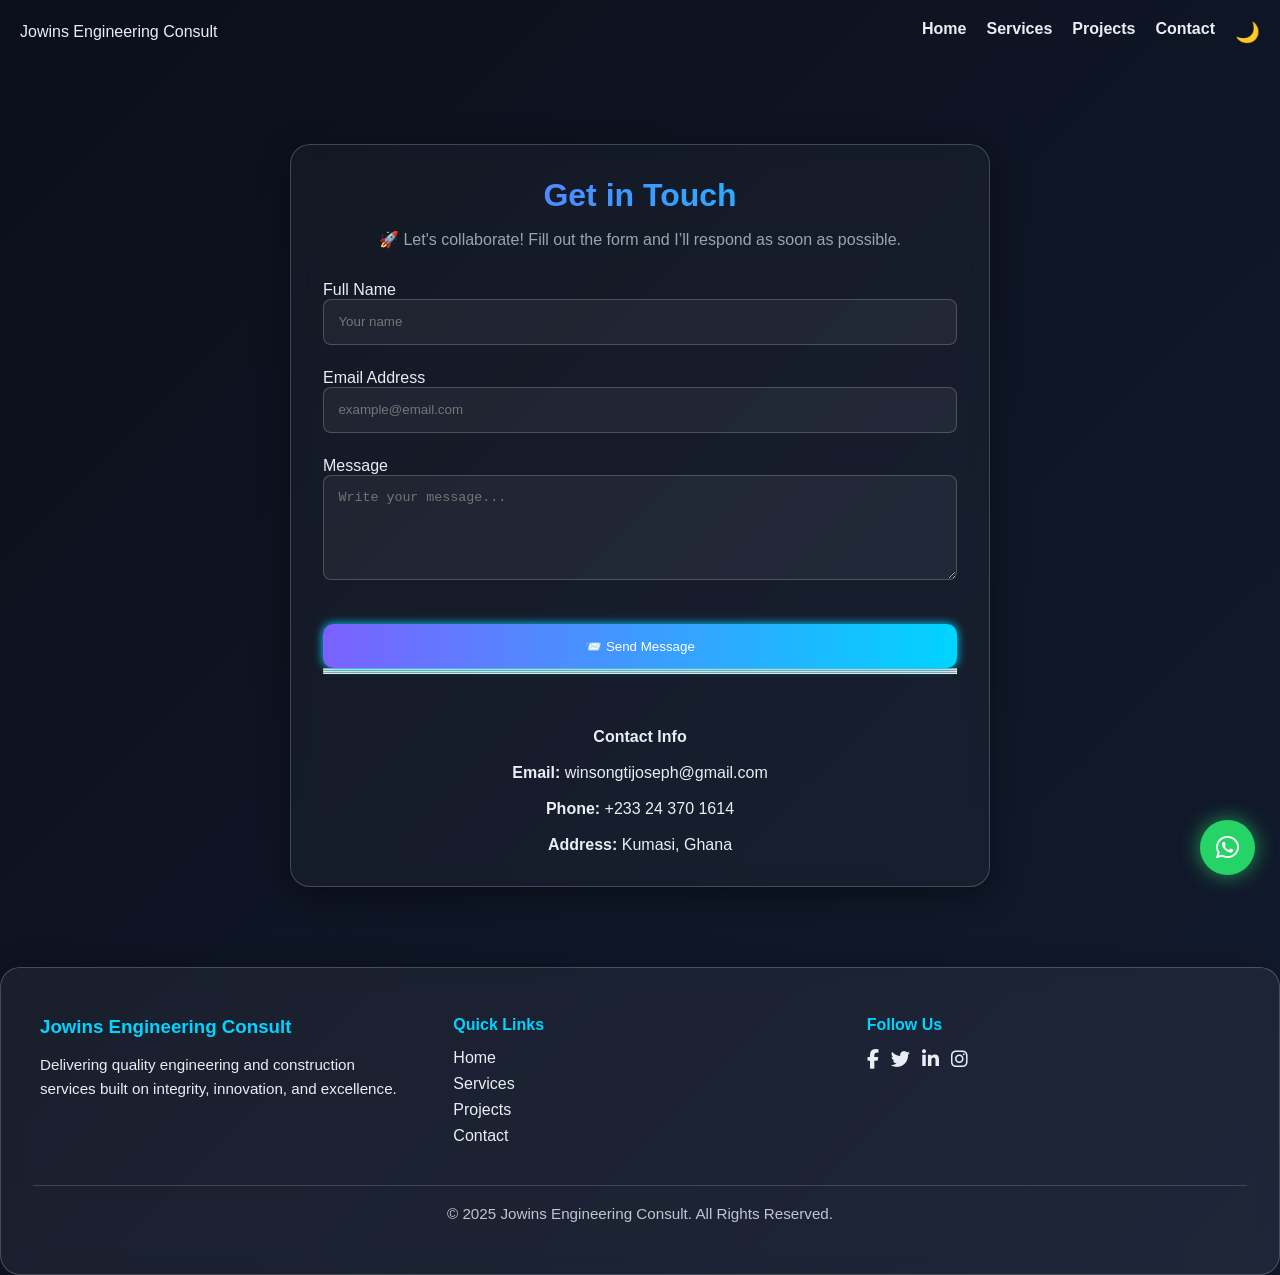
==== commit 278e8a0b: "update: made some changes" ====
--- a/contact.html
+++ b/contact.html
@@ -1,4 +1,3 @@
-<<<<<<< HEAD
 <!DOCTYPE html>
 <html lang="en">
 <head>
@@ -71,7 +70,7 @@
   </main>
 
   <!-- Floating WhatsApp Button -->
-  <a href="https://wa.me/233555123456?text=Hello%20Jowins%20Engineering%20Consult!%20I%27d%20like%20to%20know%20more%20about%20your%20services."
+  <a href="https://wa.me/+233 24 370 1614?text=Hello%20Jowins%20Engineering%20Consult!%20I%27d%20like%20to%20know%20more%20about%20your%20services."
      class="whatsapp-float" target="_blank" rel="noopener noreferrer" aria-label="Chat on WhatsApp">
     <i class="fab fa-whatsapp"></i>
   </a>
@@ -114,120 +113,3 @@
   <script src="script.js"></script>
 </body>
 </html>
-=======
-<!DOCTYPE html>
-<html lang="en">
-<head>
-  <meta charset="UTF-8" />
-  <meta name="viewport" content="width=device-width, initial-scale=1.0" />
-  <title>Contact Us - Jowins Engineering Consult</title>
-  <link rel="stylesheet" href="style.css" />
-  <link
-    rel="stylesheet"
-    href="https://cdnjs.cloudflare.com/ajax/libs/font-awesome/6.6.0/css/all.min.css"
-  />
-</head>
-<body>
-  <!-- HEADER -->
-  <header>
-    <nav class="navbar">
-      <div class="logo">Jowins Engineering Consult</div>
-      <ul class="nav-links">
-        <li><a href="index.html">Home</a></li>
-        <li><a href="services.html">Services</a></li>
-        <li><a href="projects.html">Projects</a></li>
-        <li><a href="contact.html" class="active">Contact</a></li>
-        <li><button id="theme-toggle">🌙</button></li>
-      </ul>
-      <div class="hamburger">&#9776;</div>
-    </nav>
-  </header>
-
-  <!-- MAIN CONTENT -->
-  <main class="container contact-page" data-aos="fade-up">
-    <section class="contact-section glass" data-aos="zoom-in">
-      <h1 class="accent">Get in Touch</h1>
-      <p class="lead">
-        🚀 Let's collaborate! Fill out the form and I’ll respond as soon as possible.
-      </p>
-
-      <form id="contact-form" class="contact-form">
-        <div class="form-group">
-          <label for="name">Full Name</label>
-          <input id="name" name="from_name" placeholder="Your name" required />
-        </div>
-
-        <div class="form-group">
-          <label for="email">Email Address</label>
-          <input id="email" name="from_email" type="email" placeholder="example@email.com" required />
-        </div>
-
-        <div class="form-group">
-          <label for="message">Message</label>
-          <textarea id="message" name="message" rows="5" placeholder="Write your message..." required></textarea>
-        </div>
-
-        <button class="btn glow" type="submit">📨 Send Message</button>
-      </form>
-
-
-
-      <hr><hr><hr>
-      <br><br><br>
-      <div class="contact-info">
-        <h4>Contact Info</h4>
-        <br>
-        <p><strong>Email:</strong> winsongtijoseph@gmail.com</p>
-        <br>
-        <p><strong>Phone:</strong> +233 24 370 1614</p>
-        <br>
-        <p><strong>Address:</strong> Kumasi, Ghana</p>
-      </div>
-    </section>
-  </main>
-
-  <!-- Floating WhatsApp Button -->
-  <a href="https://wa.me/233555123456?text=Hello%20Jowins%20Engineering%20Consult!%20I%27d%20like%20to%20know%20more%20about%20your%20services."
-     class="whatsapp-float" target="_blank" rel="noopener noreferrer" aria-label="Chat on WhatsApp">
-    <i class="fab fa-whatsapp"></i>
-  </a>
-
-  <button id="scrollTopBtn">↑</button>
-
-  <!-- FOOTER -->
-  <footer class="footer glass">
-    <div class="footer-container">
-      <div class="footer-col">
-        <h3>Jowins Engineering Consult</h3>
-        <p>Delivering quality engineering and construction services built on integrity, innovation, and excellence.</p>
-      </div>
-
-      <div class="footer-col">
-        <h4>Quick Links</h4>
-        <ul>
-          <li><a href="index.html">Home</a></li>
-          <li><a href="services.html">Services</a></li>
-          <li><a href="projects.html">Projects</a></li>
-          <li><a href="contact.html">Contact</a></li>
-        </ul>
-      </div>
-
-      <div class="footer-col">
-        <h4>Follow Us</h4>
-        <div class="social-icons">
-          <a href="#"><i class="fab fa-facebook-f"></i></a>
-          <a href="#"><i class="fab fa-twitter"></i></a>
-          <a href="#"><i class="fab fa-linkedin-in"></i></a>
-          <a href="#"><i class="fab fa-instagram"></i></a>
-        </div>
-      </div>
-    </div>
-    <div class="footer-bottom">
-      <p>© 2025 Jowins Engineering Consult. All Rights Reserved.</p>
-    </div>
-  </footer>
-
-  <script src="script.js"></script>
-</body>
-</html>
->>>>>>> cc4efe83fbeb9174ecce346b6ed256290e6db9a8
--- a/style.css
+++ b/style.css
@@ -1,7 +1,6 @@
-<<<<<<< HEAD
 /* ========================
-   Global Styles + Variables
-======================== */
+    Global Styles + Variables
+======================= */
 :root {
   --bg: #f2f2f2;
   --text: #1a1a1a;
@@ -32,8 +31,8 @@
 }
 
 /* ========================
-   Glassmorphism Utility
-======================== */
+    Glassmorphism Utility
+======================= */
 .glass {
   -webkit-backdrop-filter: blur(12px);
   backdrop-filter: blur(12px);
@@ -44,8 +43,8 @@
 }
 
 /* ========================
-   Navbar
-======================== */
+    Navbar
+======================= */
 .navbar {
   display: flex;
   justify-content: space-between;
@@ -89,8 +88,8 @@
 }
 
 /* ========================
-   Hero Section
-======================== */
+    Hero Section
+======================= */
 .hero {
   height: 90vh;
   display: flex;
@@ -124,8 +123,8 @@
 }
 
 /* ========================
-   Flex Section
-======================== */
+    Flex Section
+======================= */
 .flex-container {
   display: flex;
   flex-wrap: wrap;
@@ -146,8 +145,8 @@
 }
 
 /* ========================
-   Scroll Button
-======================== */
+    Scroll Button
+======================= */
 #scrollTopBtn {
   position: fixed;
   bottom: 25px;
@@ -165,8 +164,8 @@
 }
 
 /* ========================
-   Animations
-======================== */
+    Animations
+======================= */
 .fade-in {
   opacity: 0;
   transform: translateY(20px);
@@ -192,8 +191,8 @@
 }
 
 /* ========================
-   Responsive
-======================== */
+    Responsive
+======================= */
 @media (max-width: 768px) {
   .nav-links {
     display: none;
@@ -217,8 +216,8 @@
   }
 }
 /* ========================
-   Footer Section
-======================== */
+    Footer Section
+======================= */
 .footer {
   padding: 60px 20px 20px;
   color: var(--text);
@@ -308,8 +307,8 @@
   }
 }
 /* ========================
-   Floating WhatsApp Button
-======================== */
+    Floating WhatsApp Button
+======================= */
 .whatsapp-float {
   position: fixed;
   bottom: 90px;
@@ -387,7 +386,7 @@
 }
 
 /* =========================
-   Parallax Scroll Animation
+    Parallax Scroll Animation
 ========================= */
 
 .parallax {
@@ -439,8 +438,8 @@
   }
 }
 /* ========================
-   Animated Stats Section
-======================== */
+    Animated Stats Section
+======================= */
 .stats {
   display: flex;
   justify-content: center;
@@ -514,7 +513,7 @@
   box-shadow: 0 0 25px var(--accent);
 }
 /* =========================
-   Testimonials Section
+    Testimonials Section
 ========================= */
 .testimonials {
   padding: 100px 20px;
@@ -607,7 +606,7 @@
   100% { transform: translate(50px, 30px); }
 }
 /* =========================
-   Gallery Page
+    Gallery Page
 ========================= */
 .page-banner {
   text-align: center;
@@ -1389,1395 +1388,3 @@
   padding-top: 1rem;
   font-size: 0.9rem;
 }
-=======
-/* ========================
-   Global Styles + Variables
-======================== */
-:root {
-  --bg: #f2f2f2;
-  --text: #1a1a1a;
-  --accent: #ffb300;
-  --glass-bg: rgba(255, 255, 255, 0.15);
-  --glass-border: rgba(255, 255, 255, 0.3);
-}
-
-body.dark {
-  --bg: #0d1117;
-  --text: #f2f2f2;
-  --glass-bg: rgba(255, 255, 255, 0.08);
-  --glass-border: rgba(255, 255, 255, 0.15);
-}
-
-* {
-  margin: 0;
-  padding: 0;
-  box-sizing: border-box;
-}
-
-body {
-  font-family: "Poppins", sans-serif;
-  background: var(--bg);
-  color: var(--text);
-  transition: background 0.6s ease, color 0.6s ease;
-  overflow-x: hidden;
-}
-
-/* ========================
-   Glassmorphism Utility
-======================== */
-.glass {
-  -webkit-backdrop-filter: blur(12px);
-  backdrop-filter: blur(12px);
-  background: var(--glass-bg);
-  border: 1px solid var(--glass-border);
-  border-radius: 16px;
-  box-shadow: 0 4px 20px rgba(0, 0, 0, 0.15);
-}
-
-/* ========================
-   Navbar
-======================== */
-.navbar {
-  display: flex;
-  justify-content: space-between;
-  align-items: center;
-  padding: 20px;
-  position: sticky;
-  top: 0;
-  z-index: 1000;
-}
-
-.nav-links {
-  list-style: none;
-  display: flex;
-  gap: 20px;
-}
-
-.nav-links a {
-  text-decoration: none;
-  color: var(--text);
-  font-weight: 600;
-  transition: color 0.3s;
-}
-
-.nav-links a:hover,
-.nav-links a.active {
-  color: var(--accent);
-}
-
-.nav-links button {
-  background: none;
-  border: none;
-  font-size: 20px;
-  cursor: pointer;
-  color: var(--text);
-}
-
-.hamburger {
-  display: none;
-  font-size: 28px;
-  cursor: pointer;
-}
-
-/* ========================
-   Hero Section
-======================== */
-.hero {
-  height: 90vh;
-  display: flex;
-  flex-direction: column;
-  justify-content: center;
-  align-items: center;
-  text-align: center;
-  background: url("images/project1.jpg") center/cover no-repeat;
-  color: #fff;
-  animation: fade-bg 8s infinite alternate ease-in-out;
-}
-
-@keyframes fade-bg {
-  from { background-position: center top; }
-  to { background-position: center bottom; }
-}
-
-.btn {
-  margin-top: 20px;
-  padding: 12px 25px;
-  background: var(--accent);
-  color: #fff;
-  border: none;
-  border-radius: 25px;
-  cursor: pointer;
-  transition: transform 0.3s;
-}
-
-.btn:hover {
-  transform: scale(1.1);
-}
-
-/* ========================
-   Flex Section
-======================== */
-.flex-container {
-  display: flex;
-  flex-wrap: wrap;
-  justify-content: center;
-  padding: 60px 20px;
-  gap: 20px;
-}
-
-.flex-item {
-  flex: 1 1 300px;
-  padding: 30px;
-  text-align: center;
-  transition: transform 0.4s ease;
-}
-
-.flex-item:hover {
-  transform: translateY(-8px);
-}
-
-/* ========================
-   Scroll Button
-======================== */
-#scrollTopBtn {
-  position: fixed;
-  bottom: 25px;
-  right: 25px;
-  background: var(--accent);
-  color: white;
-  border: none;
-  border-radius: 50%;
-  padding: 14px;
-  font-size: 20px;
-  cursor: pointer;
-  display: none;
-  box-shadow: 0 0 15px rgba(255, 179, 0, 0.6);
-  transition: opacity 0.3s;
-}
-
-/* ========================
-   Animations
-======================== */
-.fade-in {
-  opacity: 0;
-  transform: translateY(20px);
-  animation: fadeInUp 1.5s forwards;
-}
-.delay-1 { animation-delay: 0.4s; }
-.delay-2 { animation-delay: 0.8s; }
-
-@keyframes fadeInUp {
-  to { opacity: 1; transform: translateY(0); }
-}
-
-/* Scroll Reveal */
-.reveal {
-  opacity: 0;
-  transform: translateY(60px);
-  transition: all 1s ease;
-}
-
-.reveal.active {
-  opacity: 1;
-  transform: translateY(0);
-}
-
-/* ========================
-   Responsive
-======================== */
-@media (max-width: 768px) {
-  .nav-links {
-    display: none;
-    position: absolute;
-    top: 70px;
-    right: 0;
-    flex-direction: column;
-    width: 200px;
-    background: var(--glass-bg);
-    border-radius: 10px;
-    text-align: center;
-    padding: 20px;
-  }
-
-  .nav-links.active {
-    display: flex;
-  }
-
-  .hamburger {
-    display: block;
-  }
-}
-/* ========================
-   Footer Section
-======================== */
-.footer {
-  padding: 60px 20px 20px;
-  color: var(--text);
-  margin-top: 60px;
-}
-
-.footer-container {
-  display: flex;
-  flex-wrap: wrap;
-  justify-content: space-between;
-  gap: 40px;
-  max-width: 1200px;
-  margin: auto;
-}
-
-.footer-col {
-  flex: 1 1 220px;
-}
-
-.footer h3, .footer h4 {
-  color: var(--accent);
-  margin-bottom: 15px;
-}
-
-.footer p {
-  font-size: 0.95rem;
-  line-height: 1.6;
-}
-
-.footer ul {
-  list-style: none;
-  padding: 0;
-}
-
-.footer ul li {
-  margin: 8px 0;
-}
-
-.footer ul li a {
-  color: var(--text);
-  text-decoration: none;
-  transition: color 0.3s;
-}
-
-.footer ul li a:hover {
-  color: var(--accent);
-}
-
-/* Social Icons */
-.social-icons {
-  display: flex;
-  gap: 12px;
-  margin-top: 10px;
-}
-
-.social-icons a {
-  color: var(--text);
-  font-size: 1.2rem;
-  transition: all 0.3s ease;
-}
-
-.social-icons a:hover {
-  color: var(--accent);
-  transform: scale(1.2);
-  text-shadow: 0 0 8px var(--accent);
-}
-
-/* Footer Bottom */
-.footer-bottom {
-  text-align: center;
-  padding-top: 20px;
-  border-top: 1px solid var(--glass-border);
-  margin-top: 40px;
-  font-size: 0.9rem;
-  opacity: 0.8;
-}
-
-/* Responsive Footer */
-@media (max-width: 768px) {
-  .footer-container {
-    flex-direction: column;
-    text-align: center;
-  }
-
-  .social-icons {
-    justify-content: center;
-  }
-}
-/* ========================
-   Floating WhatsApp Button
-======================== */
-.whatsapp-float {
-  position: fixed;
-  bottom: 90px;
-  right: 25px;
-  background: #25d366;
-  color: white;
-  font-size: 28px;
-  width: 55px;
-  height: 55px;
-  border-radius: 50%;
-  display: flex;
-  align-items: center;
-  justify-content: center;
-  text-decoration: none;
-  box-shadow: 0 0 20px rgba(37, 211, 102, 0.7);
-  transition: transform 0.3s ease, box-shadow 0.3s ease;
-  z-index: 999;
-}
-
-.whatsapp-float:hover {
-  transform: scale(1.15);
-  box-shadow: 0 0 25px rgba(37, 211, 102, 1);
-}
-.hero {
-  height: 100vh;
-  background: url('images/hero.jpg') center/cover no-repeat;
-  display: flex;
-  justify-content: center;
-  align-items: center;
-  text-align: center;
-  position: relative;
-  color: white;
-}
-
-.hero::after {
-  content: "";
-  position: absolute;
-  top: 0;
-  left: 0;
-  width: 100%;
-  height: 100%;
-  background: rgba(0, 0, 0, 0.55);
-  z-index: 1;
-}
-
-.hero-content {
-  position: relative;
-  z-index: 2;
-  max-width: 700px;
-}
-
-.hero h1 {
-  font-size: 2.8rem;
-  margin-bottom: 15px;
-}
-
-.hero p {
-  font-size: 1.2rem;
-  margin-bottom: 25px;
-}
-
-.btn {
-  background: var(--accent);
-  color: #fff;
-  padding: 12px 25px;
-  border-radius: 30px;
-  text-decoration: none;
-  transition: all 0.3s ease;
-}
-
-.btn:hover {
-  background: #fff;
-  color: var(--accent);
-  box-shadow: 0 0 10px var(--accent);
-}
-
-/* =========================
-   Parallax Scroll Animation
-========================= */
-
-.parallax {
-  position: relative;
-  background-attachment: fixed;
-  background-position: center;
-  background-repeat: no-repeat;
-  background-size: cover;
-  min-height: 70vh;
-  display: flex;
-  justify-content: center;
-  align-items: center;
-  text-align: center;
-  color: white;
-  overflow: hidden;
-}
-
-.parallax::after {
-  content: "";
-  position: absolute;
-  top: 0; left: 0;
-  width: 100%; height: 100%;
-  background: rgba(0, 0, 0, 0.55);
-  z-index: 1;
-}
-
-.parallax h2, .parallax p {
-  position: relative;
-  z-index: 2;
-  max-width: 700px;
-  padding: 20px;
-}
-
-.parallax h2 {
-  font-size: 2.5rem;
-  margin-bottom: 10px;
-  color: var(--accent);
-}
-
-.parallax p {
-  font-size: 1.1rem;
-  line-height: 1.6;
-}
-
-/* Responsive Parallax */
-@media (max-width: 768px) {
-  .parallax {
-    background-attachment: scroll;
-  }
-}
-/* ========================
-   Animated Stats Section
-======================== */
-.stats {
-  display: flex;
-  justify-content: center;
-  flex-wrap: wrap;
-  gap: 50px;
-  padding: 80px 20px;
-  text-align: center;
-  background: var(--glass);
-  -webkit-backdrop-filter: blur(12px);
-  backdrop-filter: blur(12px);
-  border-top: 1px solid var(--glass-border);
-}
-
-.stat {
-  flex: 1 1 200px;
-}
-
-.count {
-  font-size: 3rem;
-  color: var(--accent);
-  margin-bottom: 10px;
-}
-html {
-  transition: background-color 0.6s ease, color 0.6s ease;
-}
-
-.navbar, .footer, .project-card, .hero, .stats {
-  transition: background-color 0.6s ease, box-shadow 0.6s ease, color 0.6s ease;
-}
-.hero-video {
-  position: relative;
-  height: 100vh;
-  overflow: hidden;
-  display: flex;
-  justify-content: center;
-  align-items: center;
-}
-
-.hero-bg {
-  position: absolute;
-  top: 0;
-  left: 0;
-  width: 100%;
-  height: 100%;
-  object-fit: cover;
-  filter: brightness(0.5);
-}
-
-.hero-video .hero-content {
-  position: relative;
-  color: white;
-  text-align: center;
-  z-index: 2;
-}
-
-.quote-btn {
-  position: fixed;
-  bottom: 25px;
-  left: 25px;
-  background: var(--accent);
-  color: white;
-  padding: 12px 25px;
-  border-radius: 30px;
-  text-decoration: none;
-  box-shadow: 0 0 15px rgba(255,255,255,0.2);
-  transition: transform 0.3s ease;
-  z-index: 999;
-}
-.quote-btn:hover {
-  transform: scale(1.1);
-  box-shadow: 0 0 25px var(--accent);
-}
-/* =========================
-   Testimonials Section
-========================= */
-.testimonials {
-  padding: 100px 20px;
-  text-align: center;
-  position: relative;
-  overflow: hidden;
-  background: var(--glass);
-  -webkit-backdrop-filter: blur(10px);
-  backdrop-filter: blur(10px);
-}
-
-.testimonials h2 {
-  color: var(--accent);
-  margin-bottom: 50px;
-  font-size: 2.2rem;
-}
-
-.testimonial-slider {
-  position: relative;
-  width: 100%;
-  max-width: 900px;
-  margin: auto;
-}
-
-.testimonial-card {
-  display: none;
-  background: rgba(255, 255, 255, 0.05);
-  border-radius: 20px;
-  padding: 40px;
-  box-shadow: 0 0 20px rgba(0,0,0,0.3);
-  transition: all 0.6s ease-in-out;
-  transform: translateY(30px);
-  opacity: 0;
-}
-
-.testimonial-card.active {
-  display: block;
-  transform: translateY(0);
-  opacity: 1;
-}
-
-.testimonial-card p {
-  font-size: 1.1rem;
-  line-height: 1.7;
-  margin-bottom: 20px;
-}
-
-.testimonial-card h4 {
-  color: var(--accent);
-  margin-bottom: 10px;
-}
-
-.stars {
-  color: gold;
-  font-size: 1.3rem;
-}
-
-/* Fade animation */
-@keyframes fadeInUp {
-  from { opacity: 0; transform: translateY(30px); }
-  to { opacity: 1; transform: translateY(0); }
-}
-
-.testimonial-card.active {
-  animation: fadeInUp 0.8s ease forwards;
-}
-
-/* Responsive */
-@media (max-width: 768px) {
-  .testimonial-card {
-    padding: 25px;
-  }
-}
-.testimonials::before {
-  content: "";
-  position: absolute;
-  top: -100px;
-  left: -100px;
-  width: 250px;
-  height: 250px;
-  background: var(--accent);
-  border-radius: 50%;
-  filter: blur(100px);
-  opacity: 0.15;
-  animation: floatGlow 6s ease-in-out infinite alternate;
-}
-
-@keyframes floatGlow {
-  0% { transform: translate(0,0); }
-  100% { transform: translate(50px, 30px); }
-}
-/* =========================
-   Gallery Page
-========================= */
-.page-banner {
-  text-align: center;
-  padding: 120px 20px 60px;
-  background: url('images/service1.jpg') center/cover no-repeat;
-  color: white;
-  position: relative;
-}
-
-.page-banner::after {
-  content: "";
-  position: absolute;
-  top: 0; left: 0; width: 100%; height: 100%;
-  background: rgba(0,0,0,0.5);
-  z-index: 1;
-}
-
-.page-banner h1, .page-banner p {
-  position: relative;
-  z-index: 2;
-}
-
-/* Filter Buttons */
-.gallery-filters {
-  text-align: center;
-  padding: 20px;
-}
-
-.filter-btn {
-  background: var(--glass);
-  border: 1px solid var(--accent);
-  color: var(--accent);
-  padding: 8px 18px;
-  margin: 5px;
-  border-radius: 20px;
-  cursor: pointer;
-  transition: all 0.3s;
-}
-
-.filter-btn.active, .filter-btn:hover {
-  background: var(--accent);
-  color: #fff;
-}
-
-/* Gallery Grid */
-.gallery-grid {
-  display: grid;
-  grid-template-columns: repeat(auto-fit, minmax(280px, 1fr));
-  gap: 20px;
-  padding: 40px;
-}
-
-.gallery-item {
-  position: relative;
-  overflow: hidden;
-  border-radius: 20px;
-  cursor: pointer;
-  box-shadow: 0 0 15px rgba(0,0,0,0.2);
-  transition: transform 0.3s ease;
-}
-
-.gallery-item:hover {
-  transform: scale(1.05);
-}
-
-.gallery-item img {
-  width: 100%;
-  height: 100%;
-  object-fit: cover;
-}
-
-/* Lightbox */
-#lightbox {
-  position: fixed;
-  top: 0; left: 0;
-  width: 100%;
-  height: 100%;
-  background: rgba(0,0,0,0.9);
-  display: none;
-  justify-content: center;
-  align-items: center;
-  z-index: 9999;
-}
-
-#lightbox img {
-  max-width: 90%;
-  max-height: 80%;
-  border-radius: 10px;
-  box-shadow: 0 0 20px rgba(255,255,255,0.3);
-}
-
-.close-lightbox {
-  position: absolute;
-  top: 20px;
-  right: 40px;
-  font-size: 2rem;
-  color: white;
-  cursor: pointer;
-}
-.hero-section {
-  position: relative;
-  height: 100vh;
-  overflow: hidden;
-  display: flex;
-  justify-content: center;
-  align-items: center;
-  color: white;
-  text-align: center;
-}
-
-.background-video {
-  position: absolute;
-  top: 0;
-  left: 0;
-  width: 100%;
-  height: 100%;
-  object-fit: cover;
-  z-index: -1;
-  filter: brightness(60%);
-}
-
-.hero-content {
-  z-index: 2;
-  animation: fadeInUp 2s ease-in-out;
-}
-
-@keyframes fadeInUp {
-  from { opacity: 0; transform: translateY(40px); }
-  to { opacity: 1; transform: translateY(0); }
-}
-#about-video {
-  text-align: center;
-  padding: 50px 20px;
-}
-
-.responsive-video {
-  width: 90%;
-  max-width: 800px;
-  border-radius: 20px;
-  box-shadow: 0 5px 20px rgba(0,0,0,0.3);
-}
-/* Video Section Styling */
-#about-video {
-  position: relative;
-  width: 100%;
-  padding: 100px 20px;
-  text-align: center;
-  color: #fff;
-  background: linear-gradient(to bottom right, rgba(10, 10, 10, 0.9), rgba(40, 40, 40, 0.9)),
-              url("images/construction-bg.jpg") center/cover no-repeat;
-  overflow: hidden;
-}
-
-#about-video .video-overlay {
-  position: absolute;
-  top: 0;
-  left: 0;
-  width: 100%;
-  height: 100%;
-  background: radial-gradient(rgba(255, 215, 0, 0.15), rgba(0, 0, 0, 0.85));
-  z-index: 1;
-}
-
-#about-video .video-content {
-  position: relative;
-  z-index: 2;
-  max-width: 900px;
-  margin: 0 auto;
-}
-
-#about-video h2 {
-  font-size: 2.5rem;
-  margin-bottom: 15px;
-  font-weight: 700;
-  letter-spacing: 1px;
-  text-transform: uppercase;
-}
-
-#about-video p {
-  font-size: 1.2rem;
-  margin-bottom: 30px;
-  color: #ddd;
-}
-
-.responsive-video {
-  width: 100%;
-  max-width: 800px;
-  border-radius: 20px;
-  box-shadow: 0 5px 25px rgba(255, 215, 0, 0.4);
-  border: 2px solid rgba(255, 215, 0, 0.6);
-  transition: transform 0.3s ease, box-shadow 0.3s ease;
-}
-
-.responsive-video:hover {
-  transform: scale(1.02);
-  box-shadow: 0 8px 40px rgba(255, 215, 0, 0.6);
-}
-
-/* Responsive adjustments */
-@media (max-width: 768px) {
-  #about-video h2 {
-    font-size: 1.8rem;
-  }
-  #about-video p {
-    font-size: 1rem;
-  }
-}
-/* Fade-in Animation */
-.fade-section {
-  opacity: 0;
-  transform: translateY(60px);
-  transition: opacity 1.2s ease-out, transform 1.2s ease-out;
-}
-
-.fade-section.visible {
-  opacity: 1;
-  transform: translateY(0);
-}
-/* --- Video Section Styling --- */
-#about-video {
-  position: relative;
-  width: 100%;
-  padding: 120px 20px;
-  text-align: center;
-  color: #fff;
-  overflow: hidden;
-}
-
-#about-video .video-overlay {
-  position: absolute;
-  top: 0;
-  left: 0;
-  width: 100%;
-  height: 100%;
-  background: radial-gradient(rgba(255, 215, 0, 0.15), rgba(0, 0, 0, 0.85));
-  z-index: 1;
-}
-
-#about-video .video-content {
-  position: relative;
-  z-index: 2;
-  max-width: 900px;
-  margin: 0 auto;
-}
-
-#about-video h2 {
-  font-size: 2.5rem;
-  margin-bottom: 15px;
-  font-weight: 700;
-  letter-spacing: 1px;
-  text-transform: uppercase;
-}
-
-#about-video p {
-  font-size: 1.2rem;
-  margin-bottom: 30px;
-  color: #ddd;
-}
-
-.responsive-video {
-  width: 100%;
-  max-width: 800px;
-  border-radius: 20px;
-  box-shadow: 0 5px 25px rgba(255, 215, 0, 0.4);
-  border: 2px solid rgba(255, 215, 0, 0.6);
-  transition: transform 0.3s ease, box-shadow 0.3s ease;
-}
-
-.responsive-video:hover {
-  transform: scale(1.02);
-  box-shadow: 0 8px 40px rgba(255, 215, 0, 0.6);
-}
-
-/* --- Parallax Background --- */
-.parallax-bg {
-  background: linear-gradient(to bottom right, rgba(10, 10, 10, 0.85), rgba(40, 40, 40, 0.85)),
-              url("images/construction-bg.jpg") center/cover no-repeat fixed;
-  background-attachment: fixed;
-  background-position: center;
-  background-size: cover;
-  will-change: background-position;
-}
-
-/* --- Fade Animation --- */
-.fade-section {
-  opacity: 0;
-  transform: translateY(60px);
-  transition: opacity 1.2s ease-out, transform 1.2s ease-out;
-}
-
-.fade-section.visible {
-  opacity: 1;
-  transform: translateY(0);
-}
-
-/* --- Responsive --- */
-@media (max-width: 768px) {
-  #about-video h2 {
-    font-size: 1.8rem;
-  }
-  #about-video p {
-    font-size: 1rem;
-  }
-  .parallax-bg {
-    background-attachment: scroll; /* smoother on mobile */
-  }
-}
-/* --- Video Section Base --- */
-#about-video {
-  position: relative;
-  width: 100%;
-  padding: 120px 20px;
-  text-align: center;
-  color: #fff;
-  overflow: hidden;
-}
-
-#about-video .video-overlay {
-  position: absolute;
-  top: 0;
-  left: 0;
-  width: 100%;
-  height: 100%;
-  background: radial-gradient(rgba(255, 215, 0, 0.1), rgba(0, 0, 0, 0.9));
-  z-index: 1;
-}
-
-#about-video .video-content {
-  position: relative;
-  z-index: 2;
-  max-width: 900px;
-  margin: 0 auto;
-}
-
-#about-video h2 {
-  font-size: 2.5rem;
-  margin-bottom: 15px;
-  font-weight: 700;
-  text-transform: uppercase;
-}
-
-#about-video p {
-  font-size: 1.2rem;
-  margin-bottom: 30px;
-  color: #ddd;
-}
-
-/* --- Parallax Background --- */
-.parallax-bg {
-  background: linear-gradient(to bottom right, rgba(10, 10, 10, 0.85), rgba(40, 40, 40, 0.85)),
-              url("images/construction-bg.jpg") center/cover no-repeat fixed;
-  background-attachment: fixed;
-  background-position: center;
-  background-size: cover;
-  will-change: background-position;
-}
-
-/* --- Video Player Styles --- */
-.video-wrapper {
-  position: relative;
-  display: inline-block;
-  width: 100%;
-  max-width: 800px;
-  border-radius: 20px;
-  overflow: hidden;
-  box-shadow: 0 5px 25px rgba(255, 215, 0, 0.3);
-  border: 2px solid rgba(255, 215, 0, 0.6);
-}
-
-#projectVideo {
-  width: 100%;
-  height: auto;
-  border-radius: 20px;
-  display: block;
-  transition: filter 0.3s ease;
-}
-
-.video-wrapper:hover #projectVideo {
-  filter: brightness(1.1);
-}
-
-/* --- Play/Pause Button --- */
-.video-btn {
-  position: absolute;
-  bottom: 20px;
-  right: 20px;
-  background: rgba(0,0,0,0.6);
-  color: gold;
-  border: 2px solid gold;
-  border-radius: 50%;
-  font-size: 1.5rem;
-  width: 55px;
-  height: 55px;
-  cursor: pointer;
-  transition: all 0.3s ease;
-  z-index: 3;
-}
-
-.video-btn:hover {
-  background: gold;
-  color: black;
-  transform: scale(1.1);
-}
-
-/* --- Fade Animation --- */
-.fade-section {
-  opacity: 0;
-  transform: translateY(60px);
-  transition: opacity 1.2s ease-out, transform 1.2s ease-out;
-}
-
-.fade-section.visible {
-  opacity: 1;
-  transform: translateY(0);
-}
-
-/* --- Responsive --- */
-@media (max-width: 768px) {
-  #about-video h2 {
-    font-size: 1.8rem;
-  }
-  #about-video p {
-    font-size: 1rem;
-  }
-  .parallax-bg {
-    background-attachment: scroll;
-  }
-  .video-btn {
-    bottom: 15px;
-    right: 15px;
-    width: 45px;
-    height: 45px;
-    font-size: 1.2rem;
-  }
-}
-/* ===== Projects Section ===== */
-.projects-section {
-  padding: 100px 40px;
-  background: linear-gradient(to bottom right, rgba(10, 10, 10, 0.9), rgba(40, 40, 40, 0.9));
-  color: #fff;
-  text-align: center;
-  overflow: hidden;
-}
-
-.section-title {
-  font-size: 2.5rem;
-  text-transform: uppercase;
-  font-weight: 700;
-  margin-bottom: 15px;
-  color: gold;
-}
-
-.section-subtitle {
-  font-size: 1.2rem;
-  color: #ddd;
-  margin-bottom: 60px;
-}
-
-.projects-grid {
-  display: grid;
-  grid-template-columns: repeat(auto-fit, minmax(280px, 1fr));
-  gap: 30px;
-  justify-content: center;
-}
-
-.project-card {
-  position: relative;
-  height: 350px;
-  background-size: cover;
-  background-position: center;
-  border-radius: 20px;
-  box-shadow: 0 5px 25px rgba(255, 215, 0, 0.3);
-  overflow: hidden;
-  transition: transform 0.4s ease, box-shadow 0.4s ease;
-  cursor: pointer;
-}
-
-.project-card::before {
-  content: "";
-  position: absolute;
-  inset: 0;
-  background: rgba(0, 0, 0, 0.6);
-  transition: background 0.4s ease;
-}
-
-.project-card:hover {
-  transform: scale(1.05);
-  box-shadow: 0 8px 40px rgba(255, 215, 0, 0.6);
-}
-
-.project-card:hover::before {
-  background: rgba(0, 0, 0, 0.2);
-}
-
-.project-info {
-  position: absolute;
-  bottom: 20px;
-  left: 20px;
-  right: 20px;
-  text-align: left;
-  z-index: 2;
-  color: #fff;
-}
-
-.project-info h3 {
-  font-size: 1.3rem;
-  font-weight: 700;
-  color: gold;
-  margin-bottom: 8px;
-}
-
-.project-info p {
-  font-size: 0.95rem;
-  color: #ddd;
-}
-
-/* Fade effect for section */
-.fade-section {
-  opacity: 0;
-  transform: translateY(60px);
-  transition: opacity 1.2s ease-out, transform 1.2s ease-out;
-}
-
-.fade-section.visible {
-  opacity: 1;
-  transform: translateY(0);
-}
-
-/* Responsive */
-@media (max-width: 768px) {
-  .section-title {
-    font-size: 1.8rem;
-  }
-  .section-subtitle {
-    font-size: 1rem;
-  }
-}
-
-/* ===== Flex Services Section ===== */
-.flex-container {
-  display: flex;
-  flex-wrap: wrap;
-  justify-content: center;
-  align-items: stretch;
-  gap: 25px;
-  padding: 80px 40px;
-  background: linear-gradient(145deg, #0a0a0a, #1a1a1a);
-}
-
-.flex-item {
-  position: relative;
-  flex: 1 1 300px;
-  min-height: 250px;
-  border-radius: 20px;
-  overflow: hidden;
-  background-size: cover;
-  background-position: center;
-  display: flex;
-  flex-direction: column;
-  justify-content: flex-end;
-  color: #fff;
-  text-align: left;
-  padding: 30px;
-  box-shadow: 0 5px 25px rgba(255, 215, 0, 0.2);
-  transition: transform 0.4s ease, box-shadow 0.4s ease;
-}
-
-.flex-item:hover {
-  transform: scale(1.04);
-  box-shadow: 0 10px 40px rgba(255, 215, 0, 0.4);
-}
-
-.flex-item .overlay {
-  position: absolute;
-  inset: 0;
-  background: rgba(0, 0, 0, 0.5);
-  -webkit-backdrop-filter: blur(2px);
-  backdrop-filter: blur(2px);
-  transition: background 0.4s ease;
-  z-index: 1;
-}
-
-.flex-item:hover .overlay {
-  background: rgba(0, 0, 0, 0.25);
-}
-
-.flex-item h2,
-.flex-item p {
-  position: relative;
-  z-index: 2;
-}
-
-.flex-item h2 {
-  font-size: 1.5rem;
-  color: gold;
-  margin-bottom: 10px;
-  font-weight: 700;
-}
-
-.flex-item p {
-  font-size: 1rem;
-  color: #ddd;
-}
-
-/* Responsive */
-@media (max-width: 768px) {
-  .flex-container {
-    padding: 60px 20px;
-  }
-
-  .flex-item {
-    min-height: 220px;
-  }
-
-  .flex-item h2 {
-    font-size: 1.3rem;
-  }
-
-  .flex-item p {
-    font-size: 0.9rem;
-  }
-}
-/* ========== Contact Page ========== */
-:root {
-  --bg: #0b0f1a;
-  --card: rgba(255, 255, 255, 0.07);
-  --text: #e9eef5;
-  --accent: linear-gradient(90deg, #7b61ff, #00d4ff);
-  --glass: rgba(255, 255, 255, 0.03);
-  --glass-border: rgba(255, 255, 255, 0.2);
-  --transition: all 0.3s ease;
-}
-
-body {
-  background: var(--bg-gradient, linear-gradient(135deg, #0b0f1a 0%, #121b2f 100%));
-  color: var(--text);
-  font-family: "Poppins", sans-serif;
-  transition: background 0.4s ease, color 0.4s ease;
-  overflow-x: hidden;
-}
-
-/* Glass effect container */
-.glass {
-  background: var(--glass);
-  -webkit-backdrop-filter: blur(10px);
-  backdrop-filter: blur(10px);
-  border: 1px solid var(--glass-border);
-  border-radius: 20px;
-  box-shadow: 0 8px 32px rgba(0, 0, 0, 0.4);
-  padding: 2rem;
-  transition: var(--transition);
-}
-
-/* Contact Section */
-.contact-section {
-  max-width: 700px;
-  margin: 80px auto;
-  text-align: center;
-}
-
-.contact-section h1 {
-  background: var(--accent);
-  -webkit-background-clip: text;
-  -webkit-text-fill-color: transparent;
-  font-size: 2rem;
-  margin-bottom: 1rem;
-}
-
-.contact-section .lead {
-  color: var(--muted, #9aa4b2);
-  margin-bottom: 2rem;
-}
-
-.contact-form {
-  display: flex;
-  flex-direction: column;
-  gap: 1.5rem;
-}
-
-.contact-form .form-group {
-  display: flex;
-  flex-direction: column;
-  text-align: left;
-}
-
-.contact-form input,
-.contact-form textarea {
-  padding: 0.9rem;
-  border-radius: 8px;
-  border: 1px solid var(--glass-border);
-  background: rgba(255, 255, 255, 0.05);
-  color: var(--text);
-  outline: none;
-  transition: var(--transition);
-}
-
-.contact-form input:focus,
-.contact-form textarea:focus {
-  border-color: #00d4ff;
-  box-shadow: 0 0 10px rgba(0, 212, 255, 0.4);
-}
-
-/* Buttons */
-.btn.glow {
-  background: var(--accent);
-  color: white;
-  border: none;
-  padding: 0.9rem 1.5rem;
-  border-radius: 10px;
-  cursor: pointer;
-  box-shadow: 0 0 10px var(--glow, #00d4ff);
-  transition: 0.3s ease;
-}
-
-.btn.glow:hover {
-  transform: scale(1.05);
-  box-shadow: 0 0 25px var(--glow, #00d4ff);
-}
-
-/* WhatsApp Floating Button */
-.whatsapp-float {
-  position: fixed;
-  width: 55px;
-  height: 55px;
-  bottom: 25px;
-  right: 25px;
-  background: #25d366;
-  color: #fff;
-  border-radius: 50%;
-  text-align: center;
-  font-size: 26px;
-  line-height: 55px;
-  z-index: 1000;
-  transition: 0.3s;
-}
-
-.whatsapp-float:hover {
-  transform: scale(1.1);
-  background: #20ba5a;
-}
-
-/* Scroll to top button */
-#scrollTopBtn {
-  position: fixed;
-  bottom: 25px;
-  left: 25px;
-  background: var(--accent);
-  border: none;
-  color: white;
-  padding: 10px 15px;
-  border-radius: 50%;
-  cursor: pointer;
-  display: none;
-  box-shadow: 0 0 10px rgba(0, 212, 255, 0.6);
-}
-
-/* Footer */
-.footer {
-  background: rgba(255, 255, 255, 0.05);
-  color: var(--text);
-  padding: 3rem 2rem;
-  text-align: left;
-  border-top: 1px solid var(--glass-border);
-}
-.footer h3, .footer h4 {
-  color: #00d4ff;
-}
-.footer a {
-  color: var(--text);
-  text-decoration: none;
-}
-.footer a:hover {
-  color: #00d4ff;
-}
-.footer-bottom {
-  text-align: center;
-  margin-top: 2rem;
-  border-top: 1px solid var(--glass-border);
-  padding-top: 1rem;
-  font-size: 0.9rem;
-}
->>>>>>> cc4efe83fbeb9174ecce346b6ed256290e6db9a8
